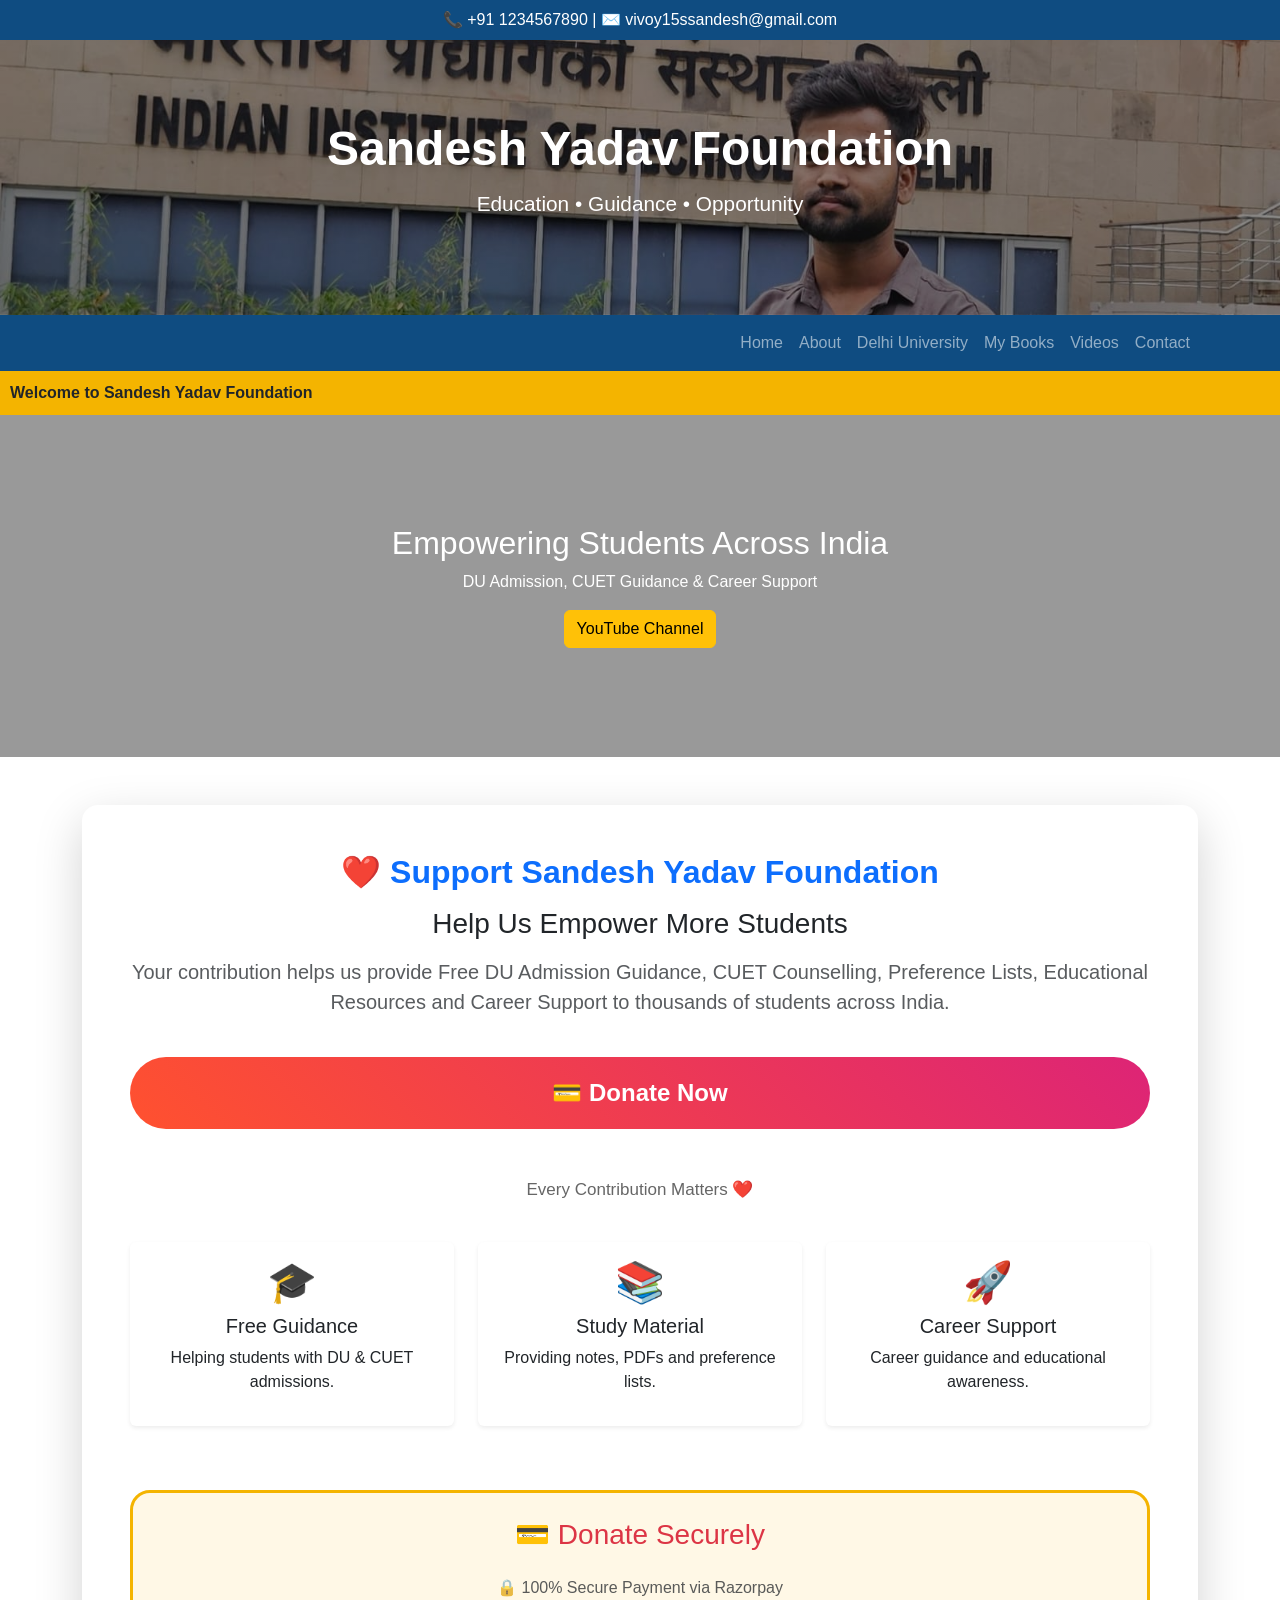
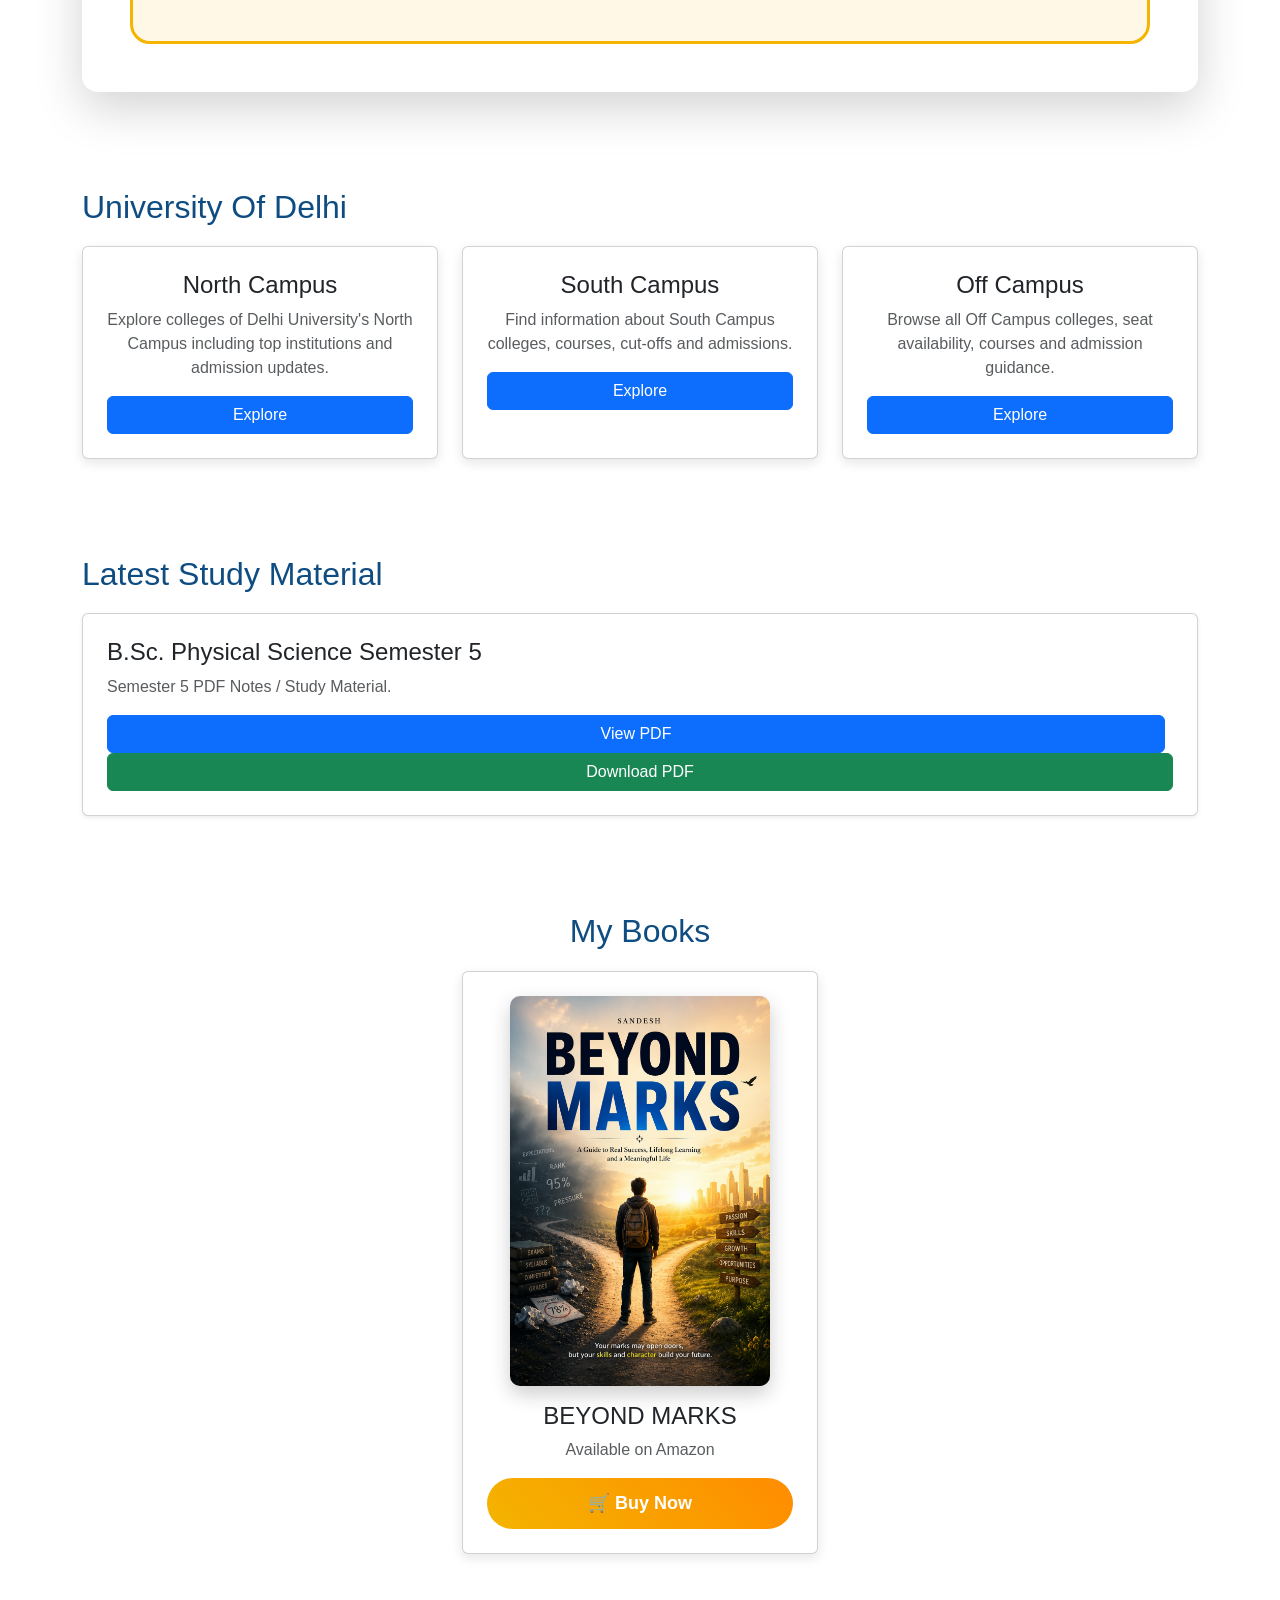
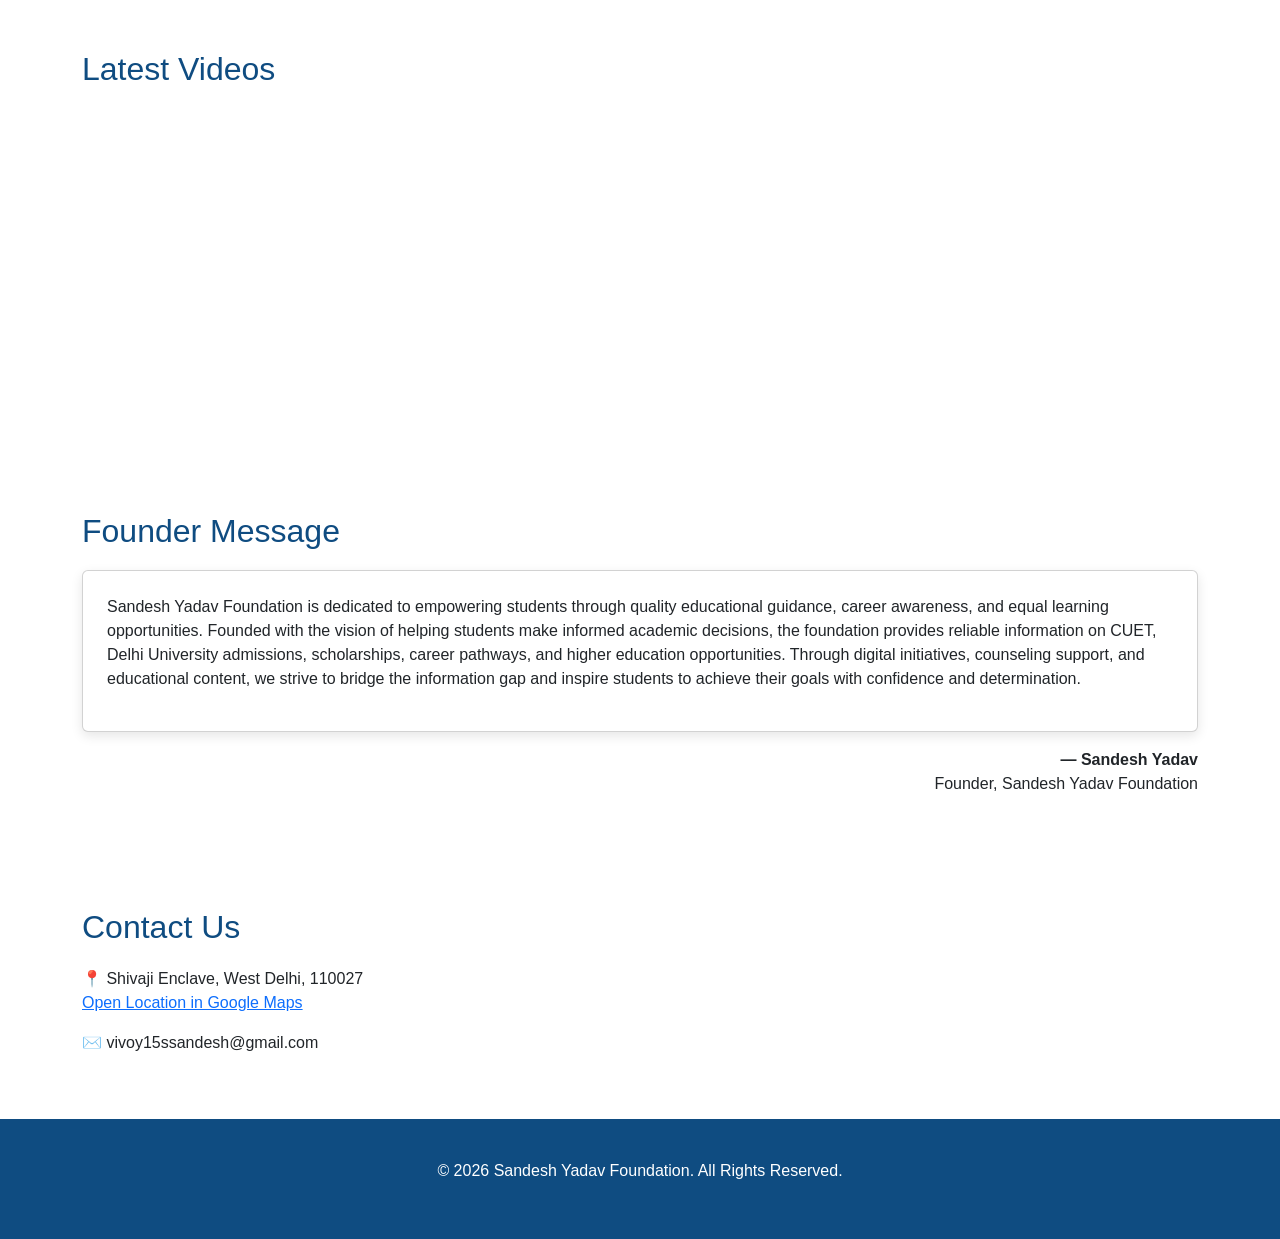
==== index.html @ 543dfad3 "Add initial HTML structure for foundation website" ====
<!DOCTYPE html>
<html lang="en">
<head>
<meta charset="UTF-8">
<meta name="viewport" content="width=device-width, initial-scale=1.0">
<title>Sandesh Yadav Foundation</title>
<link href="https://cdn.jsdelivr.net/npm/bootstrap@5.3.3/dist/css/bootstrap.min.css" rel="stylesheet">
<style>
:root{--primary:#0f4c81;--gold:#f4b400;}
body{font-family:Arial,sans-serif}
.topbar{background:var(--primary);color:#fff;padding:8px}
.header{
  background: linear-gradient(rgba(0,0,0,0.45), rgba(0,0,0,0.45)), url('IMG-20260623-WA0001.jpg');
  background-size: cover;
  background-position: center;
  background-repeat: no-repeat;
  padding: 80px 20px;
  text-align: center;
  color: white;
}
.header h1{ font-size: 3rem; font-weight: 700; margin-bottom: 10px; }
.header p{ font-size: 1.3rem; }
.navbar{background:var(--primary)!important}
.hero{
  height:38vh;
  background:linear-gradient(rgba(0,0,0,.4),rgba(0,0,0,.4)),url('https://images.unsplash.com/photo-1523050854058-8df90110c9f1?q=80&w=1600&auto=format&fit=crop') center/cover;
  display:flex;align-items:center;justify-content:center;color:#fff;text-align:center
}
.hero h1{ font-size: 2rem; margin-bottom: 8px; }
.hero p{ font-size: 1rem; }
.section-title{color:var(--primary);margin-bottom:20px}
.card{box-shadow:0 4px 12px rgba(0,0,0,.1)}
.footer{background:var(--primary);color:#fff;padding:40px 0}
.ticker{background:var(--gold);padding:10px;font-weight:bold}

.pay-btn{
  display:inline-block;
  padding:18px 45px;
  font-size:24px;
  font-weight:bold;
  color:white;
  text-decoration:none;
  border-radius:50px;
  background:linear-gradient(45deg,#ff512f,#dd2476);
  animation:blink 1s infinite, glow 1.5s infinite;
  transition:.3s;
}
.pay-btn:hover{
  transform:scale(1.08);
  color:white;
}

.payment-box{
  animation:glow 1.5s infinite;
  padding:25px;
  border-radius:20px;
  background:#fff8e6;
  border:3px solid #f4b400;
}

@keyframes blink{
  0%{opacity:1;}
  50%{opacity:.4;}
  100%{opacity:1;}
}

@keyframes glow{
  0%{box-shadow:0 0 10px rgba(244,180,0,.4);}
  50%{box-shadow:0 0 30px rgba(244,180,0,.9);}
  100%{box-shadow:0 0 10px rgba(244,180,0,.4);}
}

.book-cover{
  max-width:260px;
  width:100%;
  border-radius:10px;
  box-shadow:0 8px 20px rgba(0,0,0,.2);
}

.buy-now-btn{
  display:inline-block;
  padding:12px 35px;
  font-size:18px;
  font-weight:bold;
  color:white;
  text-decoration:none;
  border-radius:50px;
  background:linear-gradient(45deg,#f4b400,#ff8c00);
  transition:.3s;
}
.buy-now-btn:hover{
  transform:scale(1.06);
  color:white;
}
</style>
</head>
<body>

<div class="topbar text-center">
📞 +91 1234567890 | ✉️ vivoy15ssandesh@gmail.com
</div>

<div class="header">
  <h1>Sandesh Yadav Foundation</h1>
  <p>Education • Guidance • Opportunity</p>
</div>

<nav class="navbar navbar-expand-lg navbar-dark">
  <div class="container">
    <a class="navbar-brand" href="#"></a>
    <button class="navbar-toggler" data-bs-toggle="collapse" data-bs-target="#nav"><span class="navbar-toggler-icon"></span></button>
    <div class="collapse navbar-collapse" id="nav">
      <ul class="navbar-nav ms-auto">
        <li class="nav-item"><a class="nav-link" href="#">Home</a></li>
        <li class="nav-item"><a class="nav-link" href="#about">About</a></li>
        <li class="nav-item"><a class="nav-link" href="#du">Delhi University</a></li>
        <li class="nav-item"><a class="nav-link" href="#books">My Books</a></li>
        <li class="nav-item"><a class="nav-link" href="#videos">Videos</a></li>
        <li class="nav-item"><a class="nav-link" href="#contact">Contact</a></li>
      </ul>
    </div>
  </div>
</nav>

<div class="ticker"><span id="ticker">Welcome to Sandesh Yadav Foundation</span></div>

<section class="hero">
  <div>
    <h1>Empowering Students Across India</h1>
    <p>DU Admission, CUET Guidance & Career Support</p>
    <a class="btn btn-warning" href="https://www.youtube.com/@targetnirman">YouTube Channel</a>
  </div>
</section>

<!-- ================= SUPPORT US SECTION ================= -->
<section class="container py-5">
  <div class="card border-0 shadow-lg rounded-4 p-5 text-center">
    <h2 class="text-primary fw-bold mb-3">❤️ Support Sandesh Yadav Foundation</h2>
    <h3 class="mb-3">Help Us Empower More Students</h3>

    <p class="lead text-muted">
      Your contribution helps us provide <strong>Free DU Admission Guidance</strong>,
      <strong>CUET Counselling</strong>, <strong>Preference Lists</strong>,
      Educational Resources and Career Support to thousands of students across India.
    </p>

    <br>

    <a href="upi://pay?pa=YOUR_UPI_ID@upi&pn=Sandesh%20Yadav%20Foundation&cu=INR"
       target="_blank"
       class="pay-btn">
      💳 Donate Now
    </a>

    <br><br>
    <p style="font-size:17px;color:#666;">Every Contribution Matters ❤️</p>

    <div class="row mt-4">
      <div class="col-md-4 mb-3">
        <div class="card h-100 border-0 shadow-sm p-3">
          <h1>🎓</h1>
          <h5>Free Guidance</h5>
          <p>Helping students with DU & CUET admissions.</p>
        </div>
      </div>
      <div class="col-md-4 mb-3">
        <div class="card h-100 border-0 shadow-sm p-3">
          <h1>📚</h1>
          <h5>Study Material</h5>
          <p>Providing notes, PDFs and preference lists.</p>
        </div>
      </div>
      <div class="col-md-4 mb-3">
        <div class="card h-100 border-0 shadow-sm p-3">
          <h1>🚀</h1>
          <h5>Career Support</h5>
          <p>Career guidance and educational awareness.</p>
        </div>
      </div>
    </div>
 <div class="mt-5 payment-box">
      <h3 class="mb-3 text-danger">💳 Donate Securely</h3>
      <form>
        <script src="https://checkout.razorpay.com/v1/payment-button.js" data-payment_button_id="pl_T4ZGrgfBlR2j2I" async></script>
      </form>
      <p class="mt-4 text-muted">🔒 100% Secure Payment via Razorpay</p>
    </div>
  </div>
</section>
   <!-- ================= END SUPPORT US ================= -->

<section id="du" class="container py-5">
  <h2 class="section-title">University Of Delhi</h2>
  <div class="row g-4">
    <div class="col-md-4">
      <div class="card p-4 text-center h-100">
        <h4>North Campus</h4>
        <p class="text-muted">
          Explore colleges of Delhi University's North Campus including top institutions and admission updates.
        </p>
        <a href="north-campus.html" class="btn btn-primary">Explore</a>
      </div>
    </div>
    <div class="col-md-4">
      <div class="card p-4 text-center h-100">
        <h4>South Campus</h4>
        <p class="text-muted">
          Find information about South Campus colleges, courses, cut-offs and admissions.
        </p>
        <a href="south-campus.html" class="btn btn-primary">Explore</a>
      </div>
    </div>
    <div class="col-md-4">
      <div class="card p-4 text-center h-100">
        <h4>Off Campus</h4>
        <p class="text-muted">
          Browse all Off Campus colleges, seat availability, courses and admission guidance.
        </p>
        <a href="off-campus.html" class="btn btn-primary">Explore</a>
      </div>
    </div>
  </div>
</section>

<section id="pdfs" class="container py-5">
  <h2 class="section-title">Latest Study Material</h2>
  <div class="card p-4 shadow-sm">
    <h4>B.Sc. Physical Science Semester 5</h4>
    <p class="text-muted">Semester 5 PDF Notes / Study Material.</p>
    <a href="pdfs/bsc-phy-sci-sem-5.pdf" target="_blank" class="btn btn-primary me-2">View PDF</a>
    <a href="pdfs/bsc-phy-sci-sem-5.pdf" download class="btn btn-success">Download PDF</a>
  </div>
</section>

<!-- ================= MY BOOKS SECTION ================= -->
<section id="books" class="container py-5">
  <h2 class="section-title text-center">My Books</h2>
  <div class="row justify-content-center">
    <div class="col-md-5 col-lg-4">
      <div class="card p-4 text-center h-100">
        <img src="file_000000003164720b96b27987d39df60f.jpg" alt="Beyond Marks Book Cover" class="book-cover mx-auto mb-3">
        <h4>BEYOND MARKS</h4>
        <p class="text-muted">Available on Amazon</p>
        <a href="https://amzn.in/d/0aj6EcjP" target="_blank" rel="noopener" class="buy-now-btn">🛒 Buy Now</a>
      </div>
    </div>
  </div>
</section>
<!-- ================= END MY BOOKS ================= -->

<section id="videos" class="container py-5">
  <h2 class="section-title">Latest Videos</h2>
  <div class="row g-4">
    <div class="col-md-6">
      <div class="ratio ratio-16x9">
        <iframe src="https://www.youtube.com/embed/la1dAQe2AcU" title="Video 1" allowfullscreen></iframe>
      </div>
    </div>
    <div class="col-md-6">
      <div class="ratio ratio-16x9">
        <iframe src="https://www.youtube.com/embed/FeRjakjaMcg" title="Video 2" allowfullscreen></iframe>
      </div>
    </div>
  </div>
</section>

<section id="about" class="container py-5">
  <h2 class="section-title">Founder Message</h2>
  <div class="card p-4">
    <p>
      Sandesh Yadav Foundation is dedicated to empowering students through
      quality educational guidance, career awareness, and equal learning
      opportunities. Founded with the vision of helping students make informed
      academic decisions, the foundation provides reliable information on
      CUET, Delhi University admissions, scholarships, career pathways,
      and higher education opportunities. Through digital initiatives,
      counseling support, and educational content, we strive to bridge
      the information gap and inspire students to achieve their goals
      with confidence and determination.
    </p>
  </div>
  <p class="mt-3 text-end">
    <strong>— Sandesh Yadav</strong><br>
    Founder, Sandesh Yadav Foundation
  </p>
</section>

<section id="contact" class="container py-5">
  <h2 class="section-title">Contact Us</h2>
  <p>
    📍 Shivaji Enclave, West Delhi, 110027<br>
    <a href="https://maps.app.goo.gl/2b3TToGcM1FniBEG8" target="_blank">Open Location in Google Maps</a>
  </p>
  <p>✉️ vivoy15ssandesh@gmail.com</p>
</section>

<footer class="footer text-center">
  <p>© 2026 Sandesh Yadav Foundation. All Rights Reserved.</p>
</footer>

<script src="https://cdn.jsdelivr.net/npm/bootstrap@5.3.3/dist/js/bootstrap.bundle.min.js"></script>
<script>
const news=["DU Admission Updates","CUET Guidance","Welcome to Sandesh Yadav Foundation"];
let i=0;
setInterval(()=>{
  document.getElementById('ticker').innerText=news[i];
  i=(i+1)%news.length;
},3000);
</script>
</body>
</html>
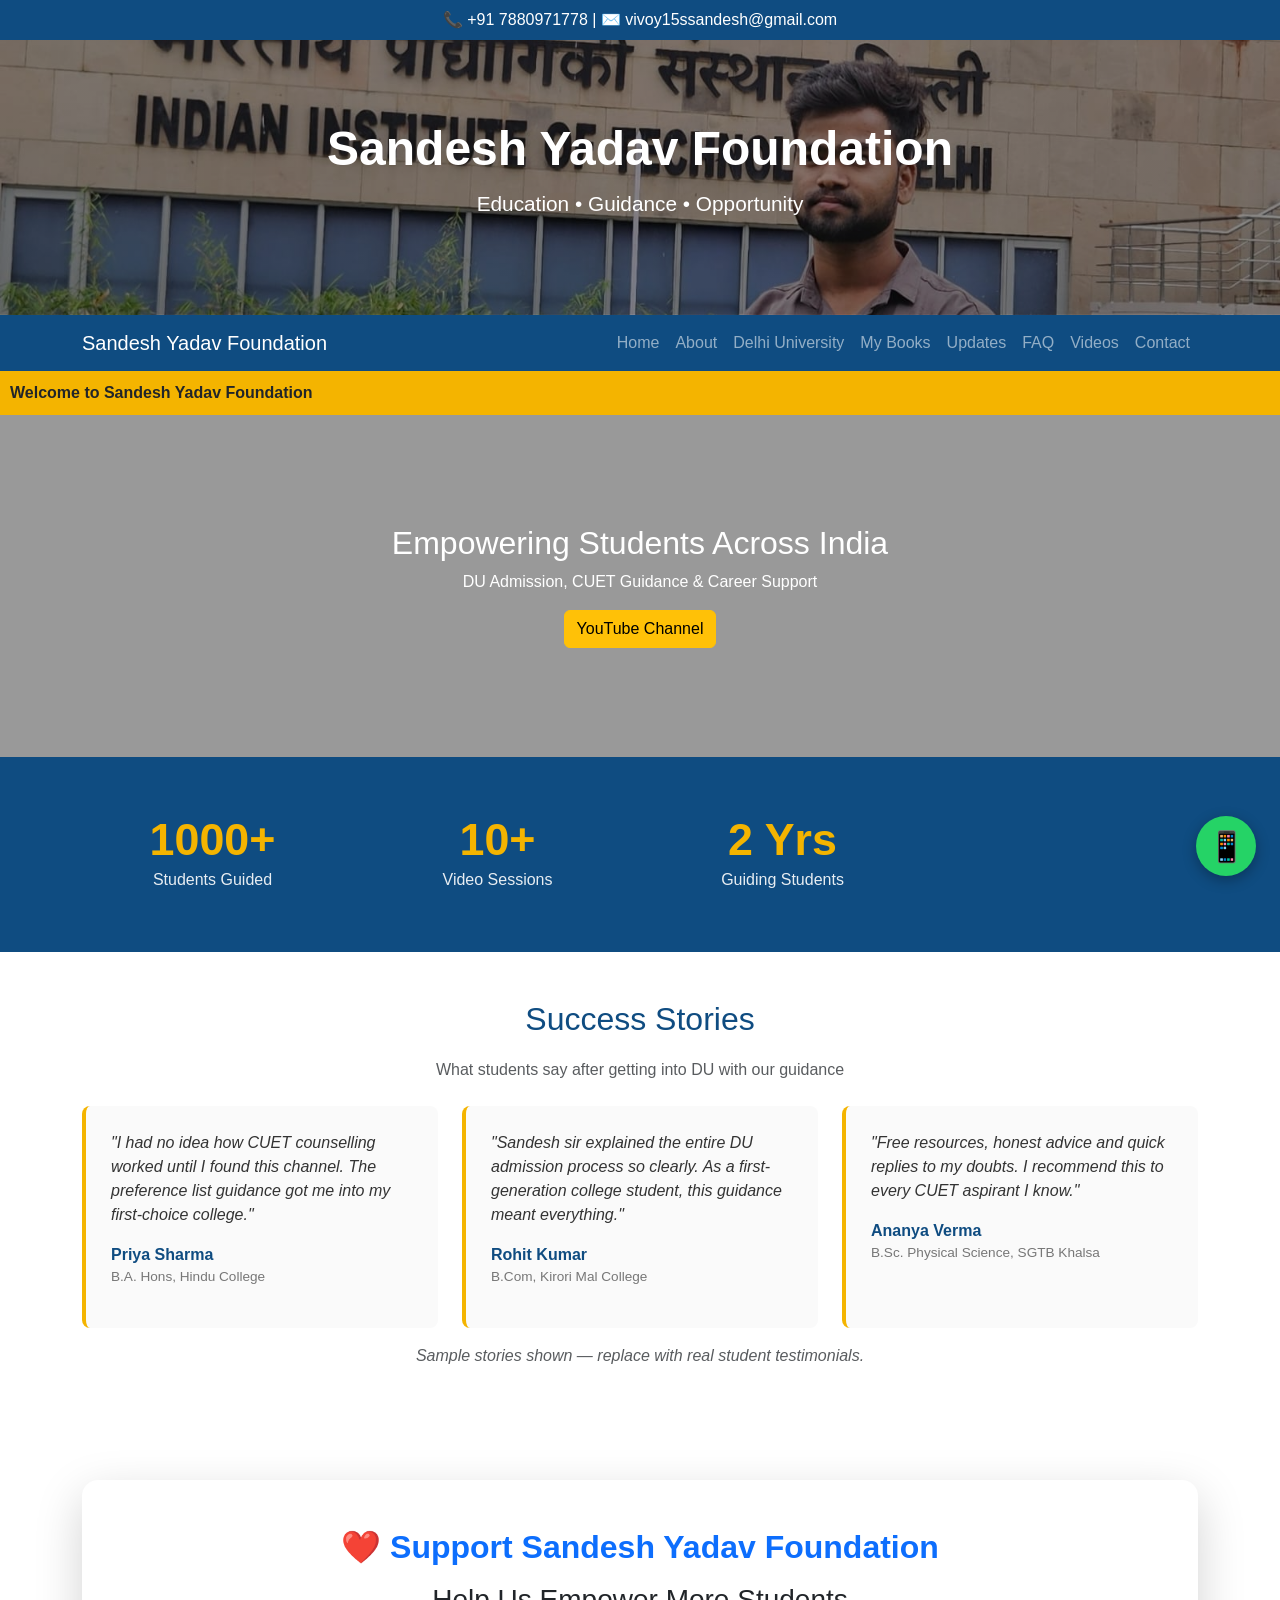
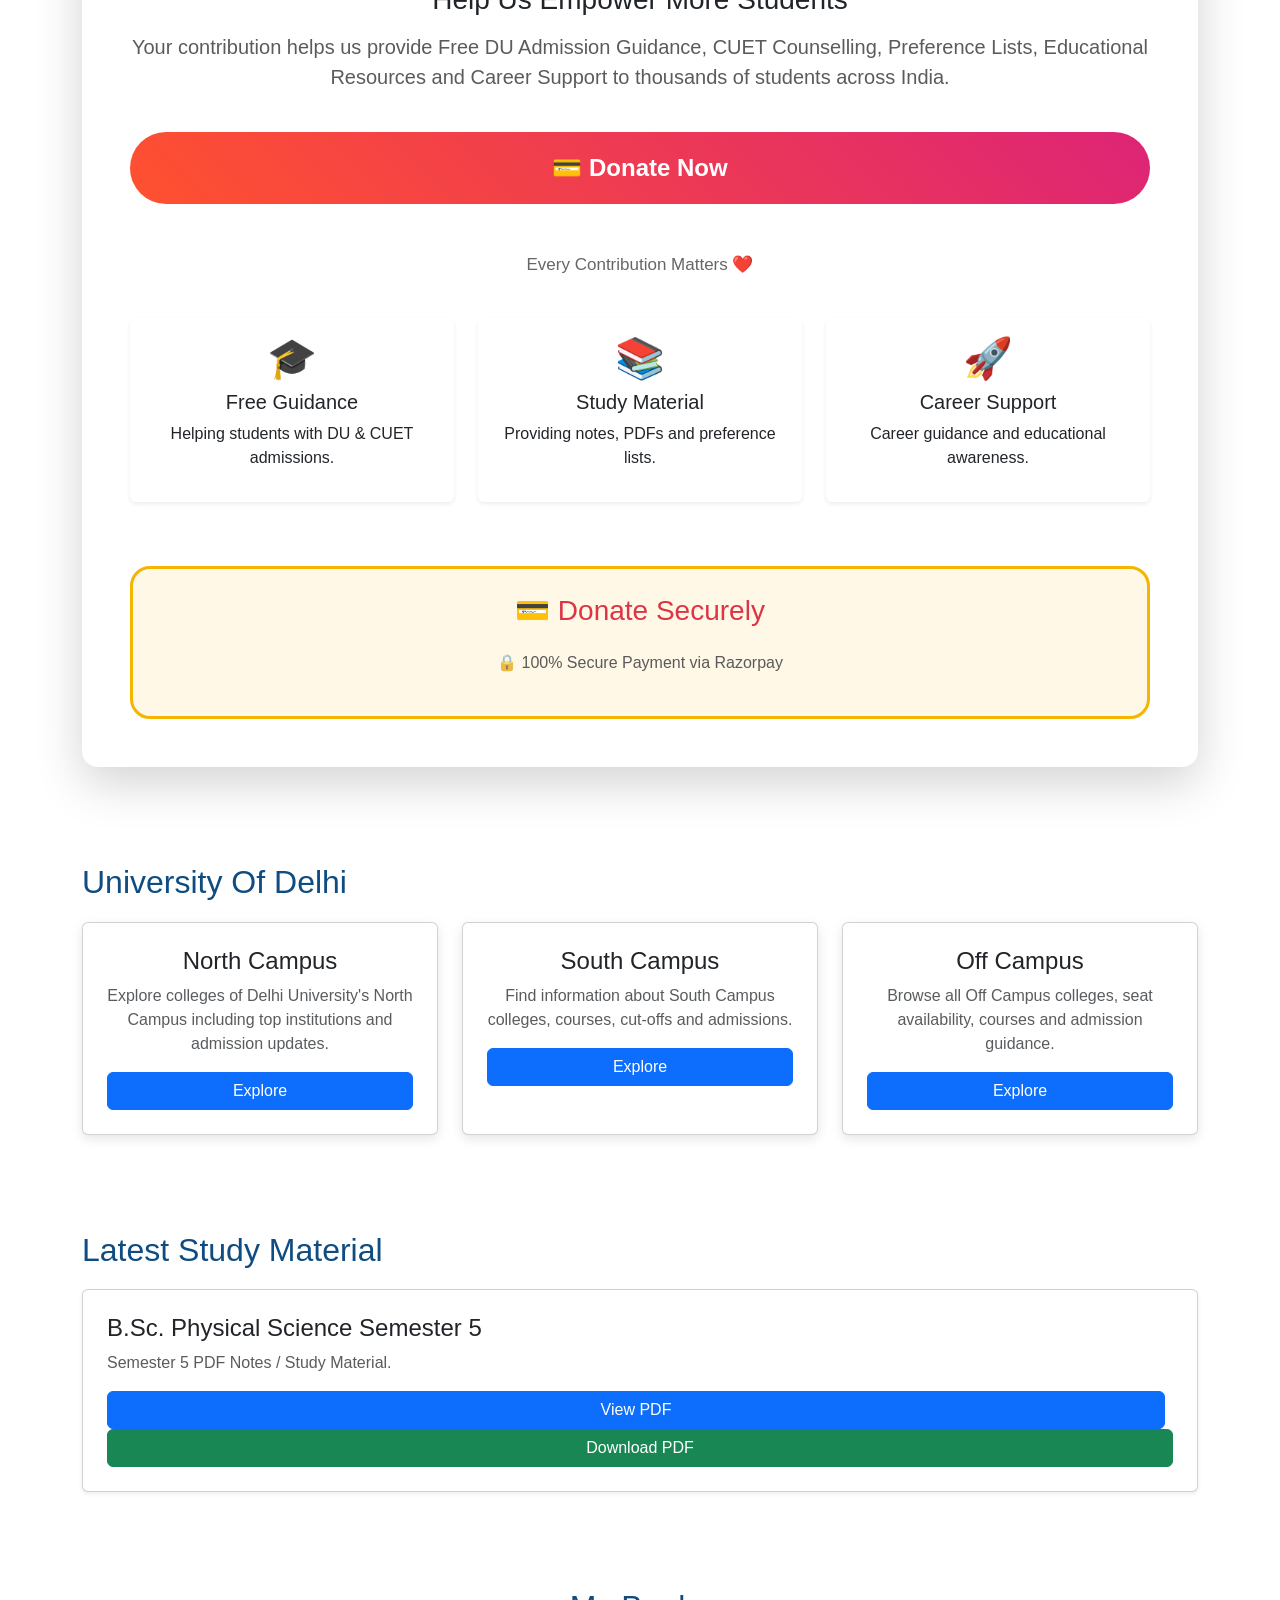
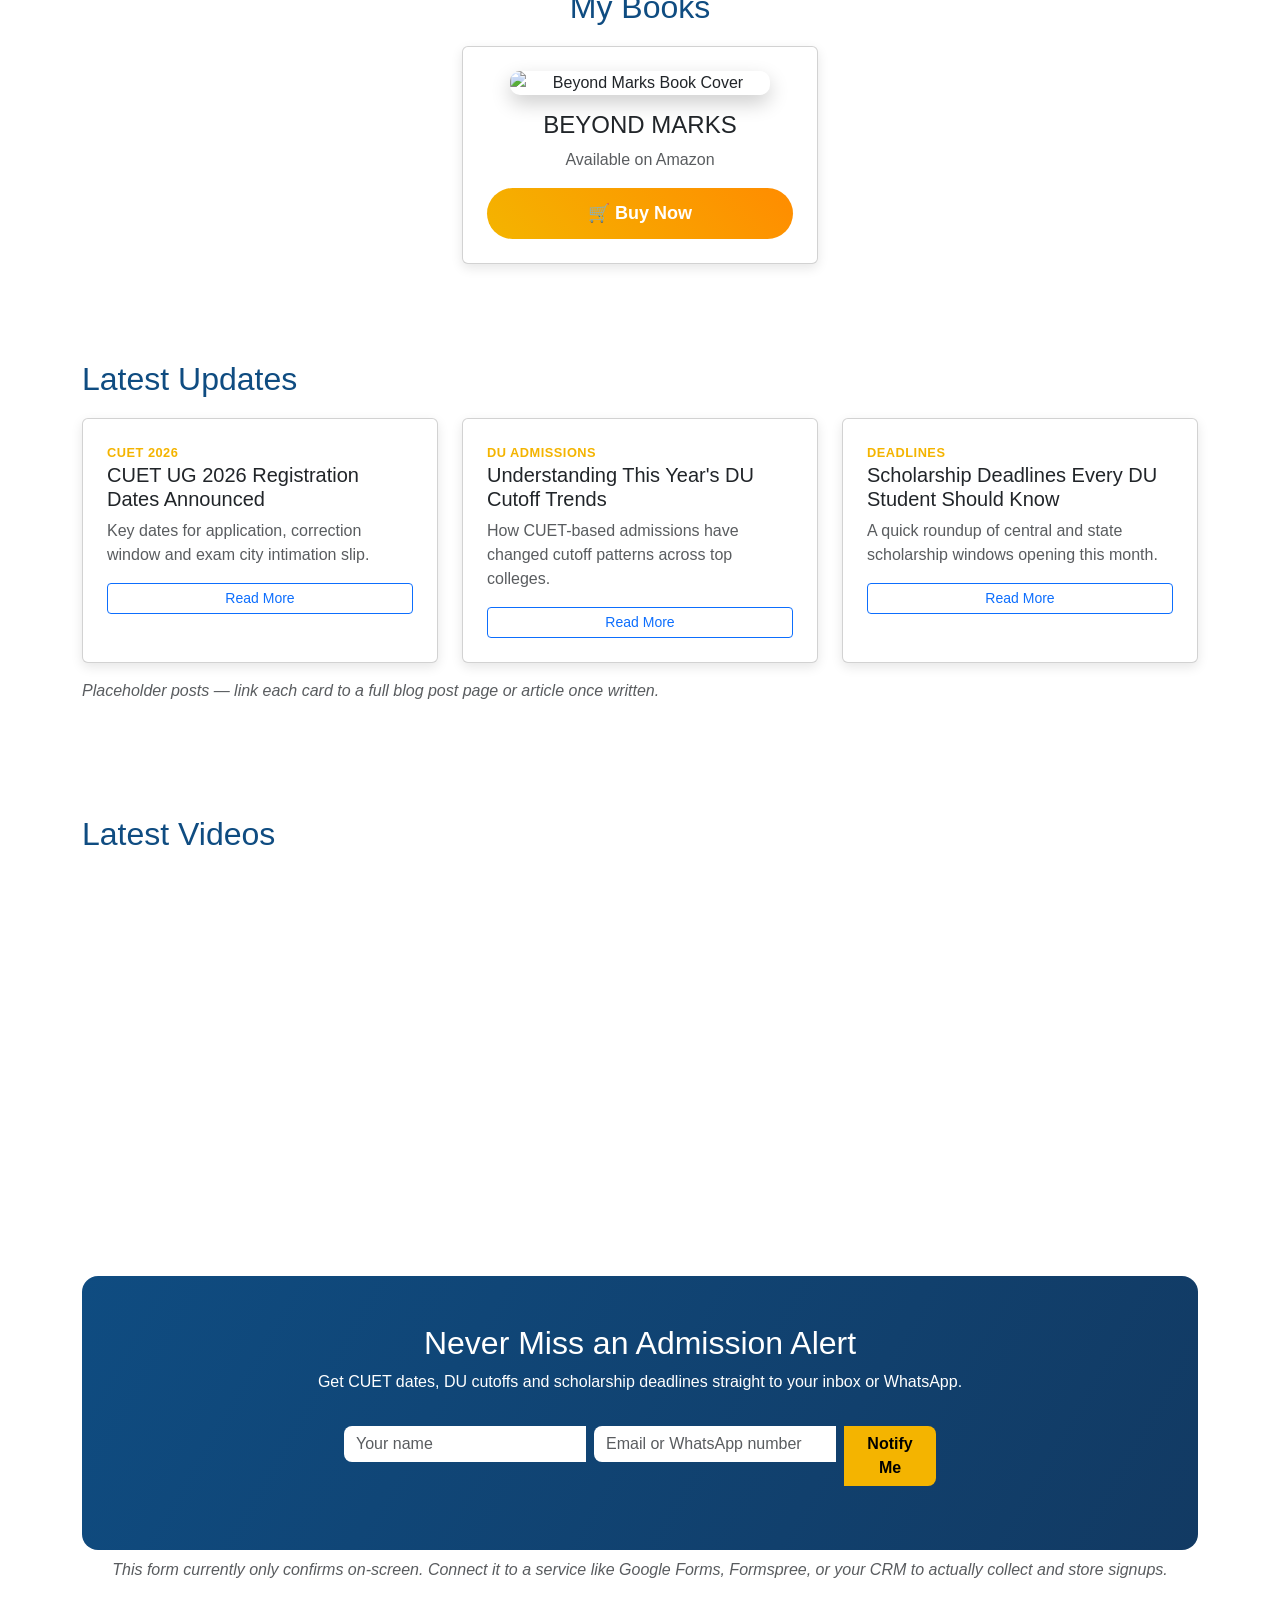
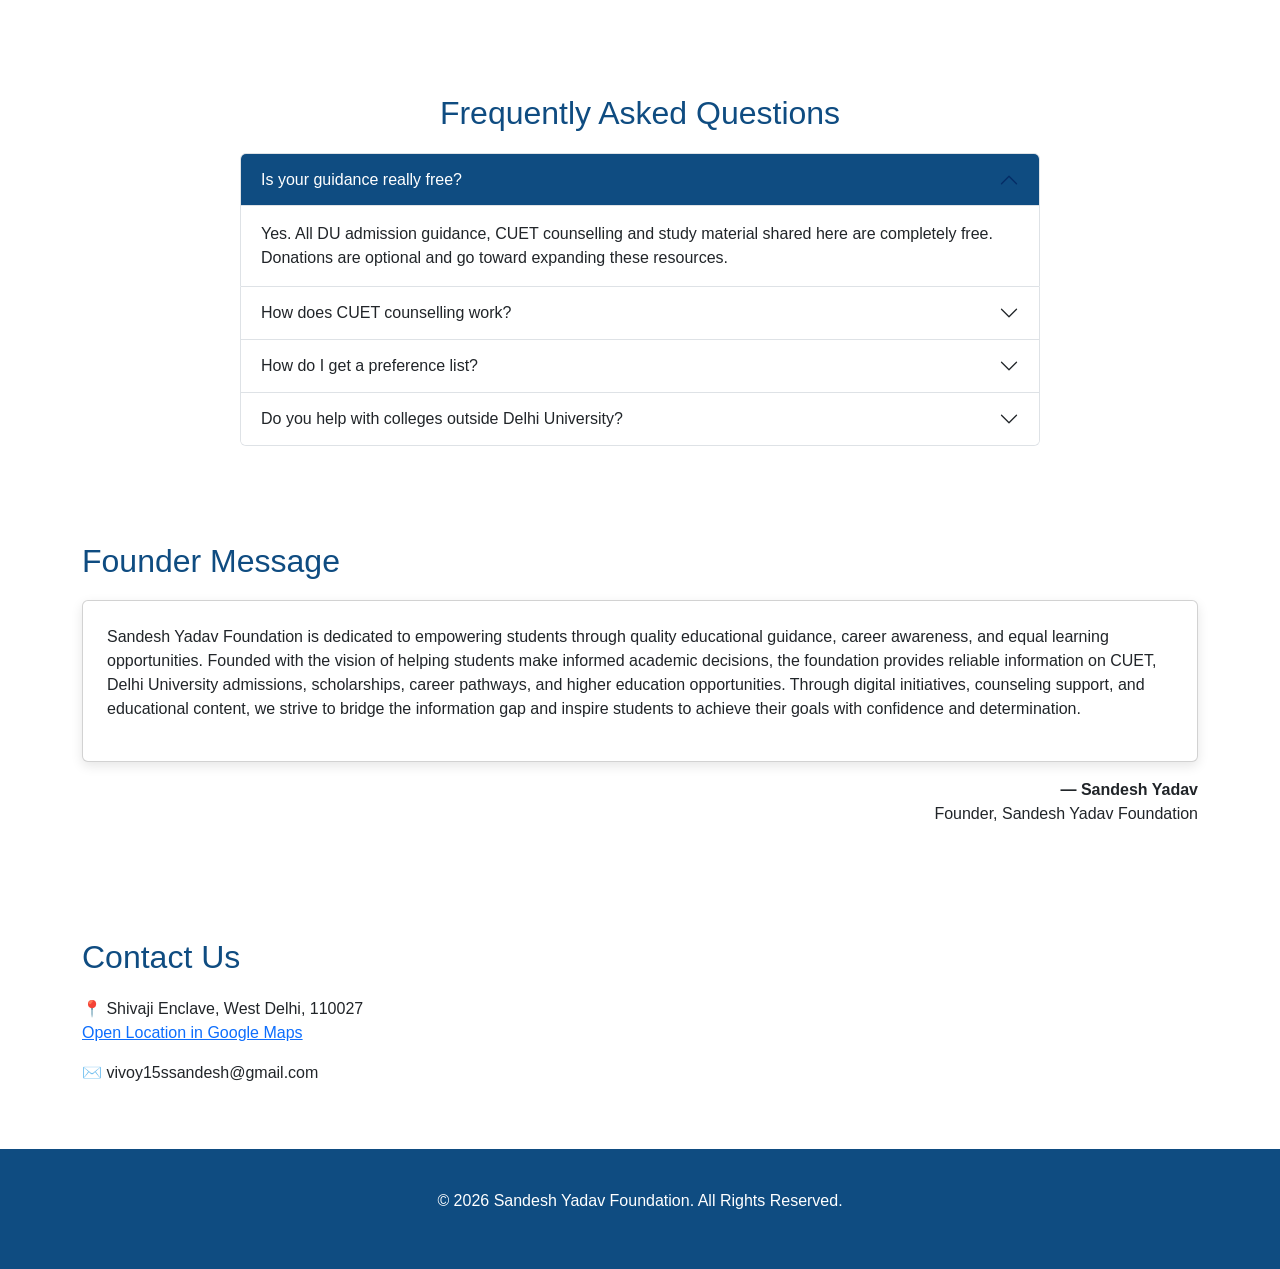
==== commit bd575467: "Enhance index.html with new sections and updates Added sections for stats counter, testimonials, and" ====
--- a/index.html
+++ b/index.html
@@ -92,12 +92,99 @@
   transform:scale(1.06);
   color:white;
 }
+
+/* ===== STATS COUNTER ===== */
+.stats-section{
+  background:var(--primary);
+  color:#fff;
+  padding:50px 0;
+}
+.stat-item{text-align:center;padding:10px}
+.stat-number{
+  font-size:2.8rem;
+  font-weight:800;
+  color:var(--gold);
+  line-height:1;
+}
+.stat-label{font-size:1rem;margin-top:6px;opacity:.9}
+
+/* ===== TESTIMONIALS ===== */
+.testimonial-card{
+  border-left:4px solid var(--gold);
+  background:#fafafa;
+  padding:25px;
+  height:100%;
+}
+.testimonial-quote{font-style:italic;color:#333}
+.testimonial-name{font-weight:700;color:var(--primary);margin-top:12px;margin-bottom:0}
+.testimonial-meta{font-size:.85rem;color:#777}
+
+/* ===== WHATSAPP FLOATING BUTTON ===== */
+.whatsapp-float{
+  position:fixed;
+  bottom:24px;
+  right:24px;
+  background:#25D366;
+  color:#fff;
+  width:60px;
+  height:60px;
+  border-radius:50%;
+  display:flex;
+  align-items:center;
+  justify-content:center;
+  font-size:30px;
+  box-shadow:0 4px 14px rgba(0,0,0,.3);
+  z-index:1000;
+  text-decoration:none;
+  animation:wa-pulse 2s infinite;
+}
+.whatsapp-float:hover{color:#fff;transform:scale(1.05)}
+@keyframes wa-pulse{
+  0%{box-shadow:0 0 0 0 rgba(37,211,102,.5)}
+  70%{box-shadow:0 0 0 14px rgba(37,211,102,0)}
+  100%{box-shadow:0 0 0 0 rgba(37,211,102,0)}
+}
+
+/* ===== COLLEGE COMPARISON TOOL ===== */
+/* ===== NEWSLETTER SIGNUP ===== */
+.newsletter-section{
+  background:linear-gradient(120deg,#0f4c81,#123a63);
+  color:#fff;
+  padding:50px 0;
+  border-radius:16px;
+}
+.newsletter-section .form-control{border-radius:8px 0 0 8px;border:none}
+.newsletter-section .btn-gold{
+  background:var(--gold);
+  color:#000;
+  font-weight:700;
+  border-radius:0 8px 8px 0;
+  border:none;
+}
+
+/* ===== FAQ ===== */
+.accordion-button:not(.collapsed){
+  background:var(--primary);
+  color:#fff;
+}
+.accordion-button:focus{box-shadow:none}
+
+/* ===== BLOG / UPDATES ===== */
+.blog-card{height:100%}
+.blog-date{
+  font-size:.8rem;
+  color:var(--gold);
+  font-weight:700;
+  text-transform:uppercase;
+  letter-spacing:.5px;
+}
+
 </style>
 </head>
 <body>
 
 <div class="topbar text-center">
-📞 +91 1234567890 | ✉️ vivoy15ssandesh@gmail.com
+📞 +91 7880971778 | ✉️ vivoy15ssandesh@gmail.com
 </div>
 
 <div class="header">
@@ -107,7 +194,7 @@
 
 <nav class="navbar navbar-expand-lg navbar-dark">
   <div class="container">
-    <a class="navbar-brand" href="#"></a>
+    <a class="navbar-brand" href="#">Sandesh Yadav Foundation</a>
     <button class="navbar-toggler" data-bs-toggle="collapse" data-bs-target="#nav"><span class="navbar-toggler-icon"></span></button>
     <div class="collapse navbar-collapse" id="nav">
       <ul class="navbar-nav ms-auto">
@@ -115,6 +202,8 @@
         <li class="nav-item"><a class="nav-link" href="#about">About</a></li>
         <li class="nav-item"><a class="nav-link" href="#du">Delhi University</a></li>
         <li class="nav-item"><a class="nav-link" href="#books">My Books</a></li>
+        <li class="nav-item"><a class="nav-link" href="#blog">Updates</a></li>
+        <li class="nav-item"><a class="nav-link" href="#faq">FAQ</a></li>
         <li class="nav-item"><a class="nav-link" href="#videos">Videos</a></li>
         <li class="nav-item"><a class="nav-link" href="#contact">Contact</a></li>
       </ul>
@@ -130,6 +219,56 @@
     <p>DU Admission, CUET Guidance & Career Support</p>
     <a class="btn btn-warning" href="https://www.youtube.com/@targetnirman">YouTube Channel</a>
   </div>
+</section>
+
+<!-- ================= STATS COUNTER ================= -->
+<section class="stats-section">
+  <div class="container">
+    <div class="row">
+      <div class="col-6 col-md-3 stat-item">
+        <div class="stat-number" data-target="1000" data-suffix="+">0</div>
+        <div class="stat-label">Students Guided</div>
+      </div>
+      <div class="col-6 col-md-3 stat-item">
+        <div class="stat-number" data-target="10" data-suffix="+">0</div>
+        <div class="stat-label">Video Sessions</div>
+      </div>
+      <div class="col-6 col-md-3 stat-item">
+        <div class="stat-number" data-target="2" data-suffix=" Yrs">0</div>
+        <div class="stat-label">Guiding Students</div>
+      </div>
+    </div>
+  </div>
+</section>
+
+<!-- ================= TESTIMONIALS ================= -->
+<section id="testimonials" class="container py-5">
+  <h2 class="section-title text-center">Success Stories</h2>
+  <p class="text-center text-muted mb-4">What students say after getting into DU with our guidance</p>
+  <div class="row g-4">
+    <div class="col-md-4">
+      <div class="testimonial-card rounded-3">
+        <p class="testimonial-quote">"I had no idea how CUET counselling worked until I found this channel. The preference list guidance got me into my first-choice college."</p>
+        <p class="testimonial-name">Priya Sharma</p>
+        <p class="testimonial-meta">B.A. Hons, Hindu College</p>
+      </div>
+    </div>
+    <div class="col-md-4">
+      <div class="testimonial-card rounded-3">
+        <p class="testimonial-quote">"Sandesh sir explained the entire DU admission process so clearly. As a first-generation college student, this guidance meant everything."</p>
+        <p class="testimonial-name">Rohit Kumar</p>
+        <p class="testimonial-meta">B.Com, Kirori Mal College</p>
+      </div>
+    </div>
+    <div class="col-md-4">
+      <div class="testimonial-card rounded-3">
+        <p class="testimonial-quote">"Free resources, honest advice and quick replies to my doubts. I recommend this to every CUET aspirant I know."</p>
+        <p class="testimonial-name">Ananya Verma</p>
+        <p class="testimonial-meta">B.Sc. Physical Science, SGTB Khalsa</p>
+      </div>
+    </div>
+  </div>
+  <p class="text-center text-muted mt-3"><em>Sample stories shown — replace with real student testimonials.</em></p>
 </section>
 
 <!-- ================= SUPPORT US SECTION ================= -->
@@ -238,15 +377,47 @@
   <div class="row justify-content-center">
     <div class="col-md-5 col-lg-4">
       <div class="card p-4 text-center h-100">
-        <img src="file_000000003164720b96b27987d39df60f.jpg" alt="Beyond Marks Book Cover" class="book-cover mx-auto mb-3">
+        <img src="beyond-marks-cover.jpg" alt="Beyond Marks Book Cover" class="book-cover mx-auto mb-3">
         <h4>BEYOND MARKS</h4>
         <p class="text-muted">Available on Amazon</p>
-        <a href="https://amzn.in/d/0aj6EcjP" target="_blank" rel="noopener" class="buy-now-btn">🛒 Buy Now</a>
+        <a href="AMAZON_LINK_HERE" target="_blank" rel="noopener" class="buy-now-btn">🛒 Buy Now</a>
       </div>
     </div>
   </div>
 </section>
 <!-- ================= END MY BOOKS ================= -->
+
+<!-- ================= BLOG / UPDATES ================= -->
+<section id="blog" class="container py-5">
+  <h2 class="section-title">Latest Updates</h2>
+  <div class="row g-4">
+    <div class="col-md-4">
+      <div class="card p-4 blog-card">
+        <div class="blog-date">CUET 2026</div>
+        <h5>CUET UG 2026 Registration Dates Announced</h5>
+        <p class="text-muted">Key dates for application, correction window and exam city intimation slip.</p>
+        <a href="#" class="btn btn-outline-primary btn-sm">Read More</a>
+      </div>
+    </div>
+    <div class="col-md-4">
+      <div class="card p-4 blog-card">
+        <div class="blog-date">DU Admissions</div>
+        <h5>Understanding This Year's DU Cutoff Trends</h5>
+        <p class="text-muted">How CUET-based admissions have changed cutoff patterns across top colleges.</p>
+        <a href="#" class="btn btn-outline-primary btn-sm">Read More</a>
+      </div>
+    </div>
+    <div class="col-md-4">
+      <div class="card p-4 blog-card">
+        <div class="blog-date">Deadlines</div>
+        <h5>Scholarship Deadlines Every DU Student Should Know</h5>
+        <p class="text-muted">A quick roundup of central and state scholarship windows opening this month.</p>
+        <a href="#" class="btn btn-outline-primary btn-sm">Read More</a>
+      </div>
+    </div>
+  </div>
+  <p class="text-muted mt-3"><em>Placeholder posts — link each card to a full blog post page or article once written.</em></p>
+</section>
 
 <section id="videos" class="container py-5">
   <h2 class="section-title">Latest Videos</h2>
@@ -259,6 +430,74 @@
     <div class="col-md-6">
       <div class="ratio ratio-16x9">
         <iframe src="https://www.youtube.com/embed/FeRjakjaMcg" title="Video 2" allowfullscreen></iframe>
+      </div>
+    </div>
+  </div>
+</section>
+
+<!-- ================= NEWSLETTER / WHATSAPP SIGNUP ================= -->
+<section class="container py-5">
+  <div class="newsletter-section text-center p-5">
+    <h2 class="mb-2">Never Miss an Admission Alert</h2>
+    <p class="mb-4">Get CUET dates, DU cutoffs and scholarship deadlines straight to your inbox or WhatsApp.</p>
+    <form id="signupForm" class="row justify-content-center g-2" style="max-width:600px;margin:0 auto;">
+      <div class="col-12 col-md-5">
+        <input type="text" id="signupName" class="form-control" placeholder="Your name" required>
+      </div>
+      <div class="col-12 col-md-5">
+        <input type="text" id="signupContact" class="form-control" placeholder="Email or WhatsApp number" required>
+      </div>
+      <div class="col-12 col-md-2 d-grid">
+        <button type="submit" class="btn btn-gold">Notify Me</button>
+      </div>
+    </form>
+    <p id="signupMsg" class="mt-3 mb-0"></p>
+  </div>
+  <p class="text-muted text-center mt-2"><em>This form currently only confirms on-screen. Connect it to a service like Google Forms, Formspree, or your CRM to actually collect and store signups.</em></p>
+</section>
+
+<!-- ================= FAQ ================= -->
+<section id="faq" class="container py-5">
+  <h2 class="section-title text-center">Frequently Asked Questions</h2>
+  <div class="accordion" id="faqAccordion" style="max-width:800px;margin:0 auto;">
+    <div class="accordion-item">
+      <h2 class="accordion-header">
+        <button class="accordion-button" type="button" data-bs-toggle="collapse" data-bs-target="#faq1">
+          Is your guidance really free?
+        </button>
+      </h2>
+      <div id="faq1" class="accordion-collapse collapse show" data-bs-parent="#faqAccordion">
+        <div class="accordion-body">Yes. All DU admission guidance, CUET counselling and study material shared here are completely free. Donations are optional and go toward expanding these resources.</div>
+      </div>
+    </div>
+    <div class="accordion-item">
+      <h2 class="accordion-header">
+        <button class="accordion-button collapsed" type="button" data-bs-toggle="collapse" data-bs-target="#faq2">
+          How does CUET counselling work?
+        </button>
+      </h2>
+      <div id="faq2" class="accordion-collapse collapse" data-bs-parent="#faqAccordion">
+        <div class="accordion-body">After your CUET scores are released, we help you understand seat allocation rounds, how to read cutoff trends, and how to build a preference list that maximizes your chances at your preferred colleges and courses.</div>
+      </div>
+    </div>
+    <div class="accordion-item">
+      <h2 class="accordion-header">
+        <button class="accordion-button collapsed" type="button" data-bs-toggle="collapse" data-bs-target="#faq3">
+          How do I get a preference list?
+        </button>
+      </h2>
+      <div id="faq3" class="accordion-collapse collapse" data-bs-parent="#faqAccordion">
+        <div class="accordion-body">Reach out via WhatsApp or email with your CUET scores and category, and we'll help you draft a ranked preference list based on your marks, past cutoff trends and course interest.</div>
+      </div>
+    </div>
+    <div class="accordion-item">
+      <h2 class="accordion-header">
+        <button class="accordion-button collapsed" type="button" data-bs-toggle="collapse" data-bs-target="#faq4">
+          Do you help with colleges outside Delhi University?
+        </button>
+      </h2>
+      <div id="faq4" class="accordion-collapse collapse" data-bs-parent="#faqAccordion">
+        <div class="accordion-body">Our primary focus is DU admissions, but we also share general CUET and career guidance relevant to other central universities.</div>
       </div>
     </div>
   </div>
@@ -298,6 +537,12 @@
   <p>© 2026 Sandesh Yadav Foundation. All Rights Reserved.</p>
 </footer>
 
+<!-- ================= WHATSAPP FLOATING BUTTON ================= -->
+<a href="https://wa.me/917880971778?text=Hi%2C%20I%20have%20a%20question%20about%20DU%2FCUET%20admissions"
+   class="whatsapp-float" target="_blank" aria-label="Chat on WhatsApp">
+  📱
+</a>
+
 <script src="https://cdn.jsdelivr.net/npm/bootstrap@5.3.3/dist/js/bootstrap.bundle.min.js"></script>
 <script>
 const news=["DU Admission Updates","CUET Guidance","Welcome to Sandesh Yadav Foundation"];
@@ -306,6 +551,49 @@
   document.getElementById('ticker').innerText=news[i];
   i=(i+1)%news.length;
 },3000);
+
+// ===== STATS COUNTER ANIMATION =====
+const statEls = document.querySelectorAll('.stat-number');
+let statsAnimated = false;
+function animateStats(){
+  if(statsAnimated) return;
+  statsAnimated = true;
+  statEls.forEach(el=>{
+    const target = parseInt(el.getAttribute('data-target'), 10);
+    const suffix = el.getAttribute('data-suffix') || '';
+    const duration = 1500;
+    const startTime = performance.now();
+    function tick(now){
+      const progress = Math.min((now - startTime) / duration, 1);
+      const value = Math.floor(progress * target);
+      el.textContent = value + suffix;
+      if(progress < 1){ requestAnimationFrame(tick); }
+      else { el.textContent = target + suffix; }
+    }
+    requestAnimationFrame(tick);
+  });
+}
+const statsSection = document.querySelector('.stats-section');
+if(statsSection){
+  const observer = new IntersectionObserver((entries)=>{
+    entries.forEach(entry=>{
+      if(entry.isIntersecting) animateStats();
+    });
+  }, {threshold:0.3});
+  observer.observe(statsSection);
+}
+
+// ===== NEWSLETTER SIGNUP (front-end only placeholder) =====
+const signupForm = document.getElementById('signupForm');
+if(signupForm){
+  signupForm.addEventListener('submit', function(e){
+    e.preventDefault();
+    const name = document.getElementById('signupName').value.trim();
+    document.getElementById('signupMsg').textContent =
+      "Thanks" + (name ? ", " + name : "") + "! Connect this form to a real backend (Google Forms, Formspree, etc.) to start collecting signups.";
+    signupForm.reset();
+  });
+}
 </script>
 </body>
 </html>
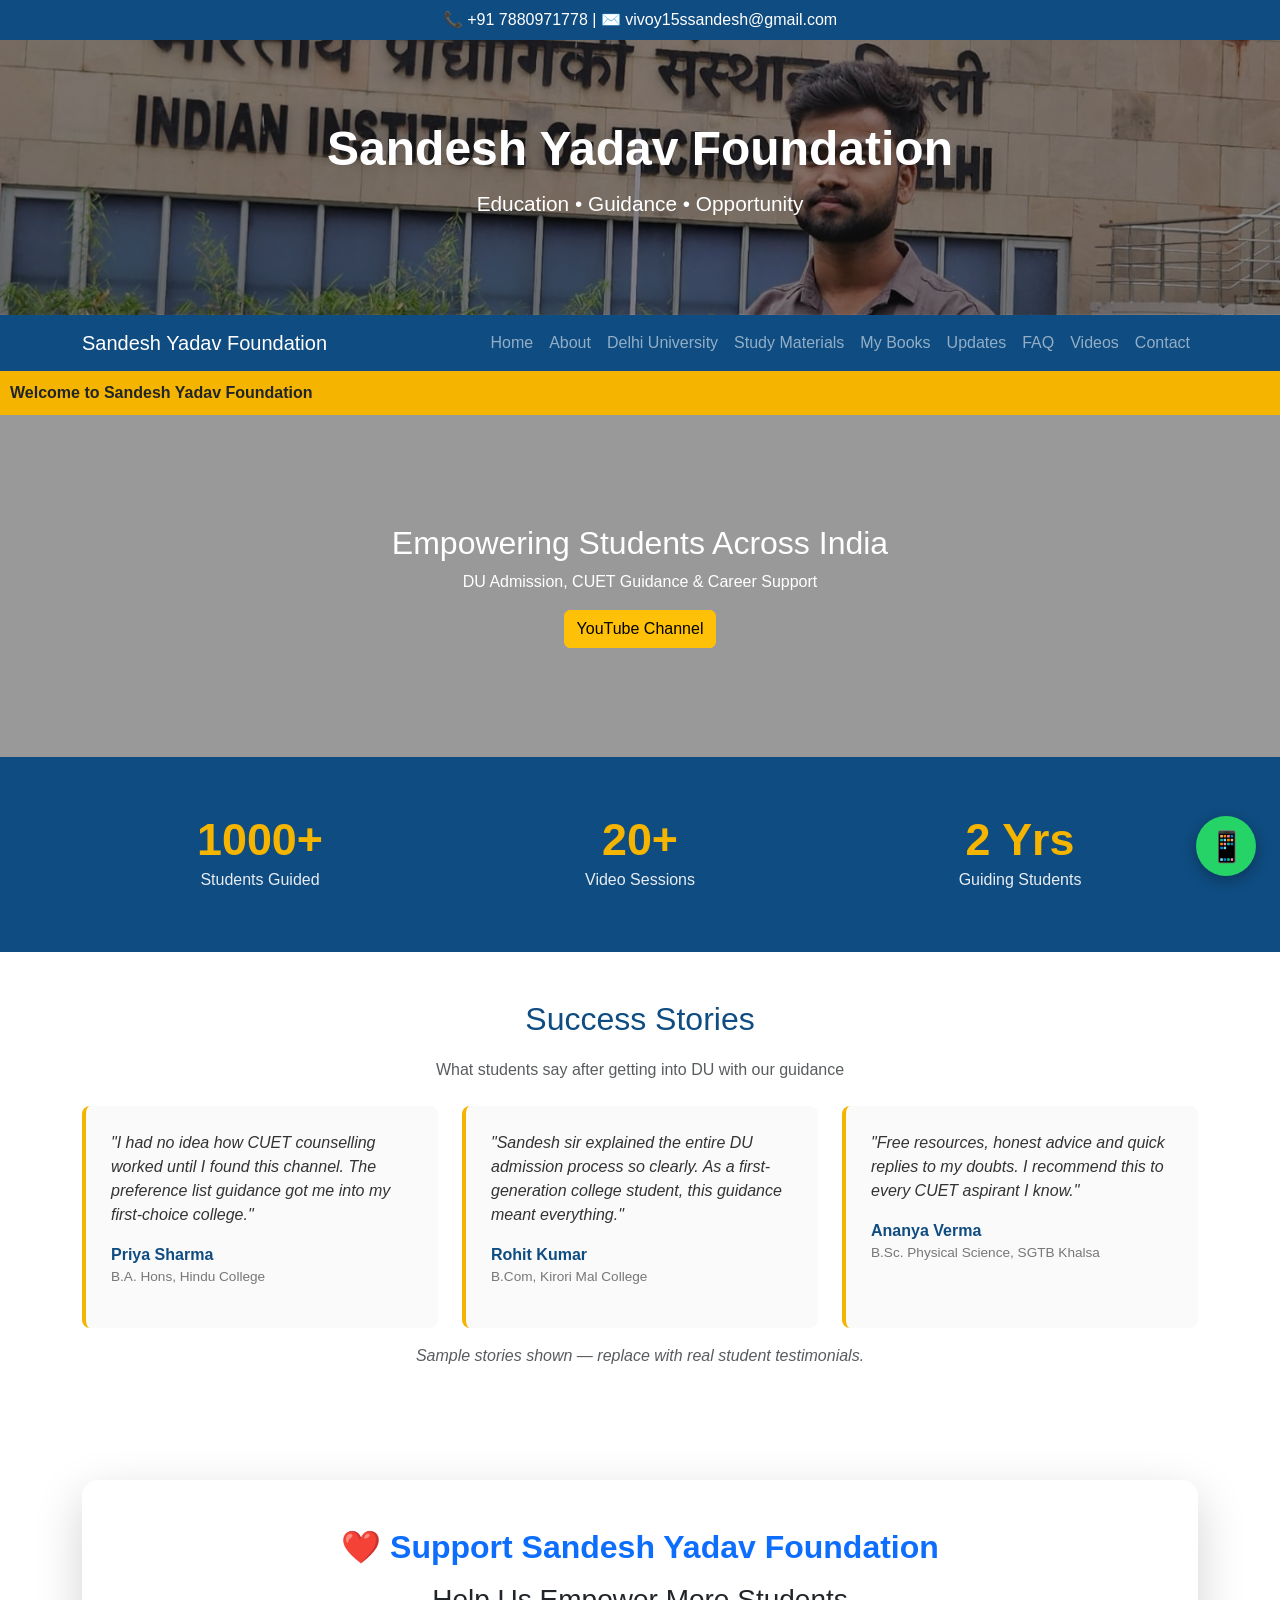
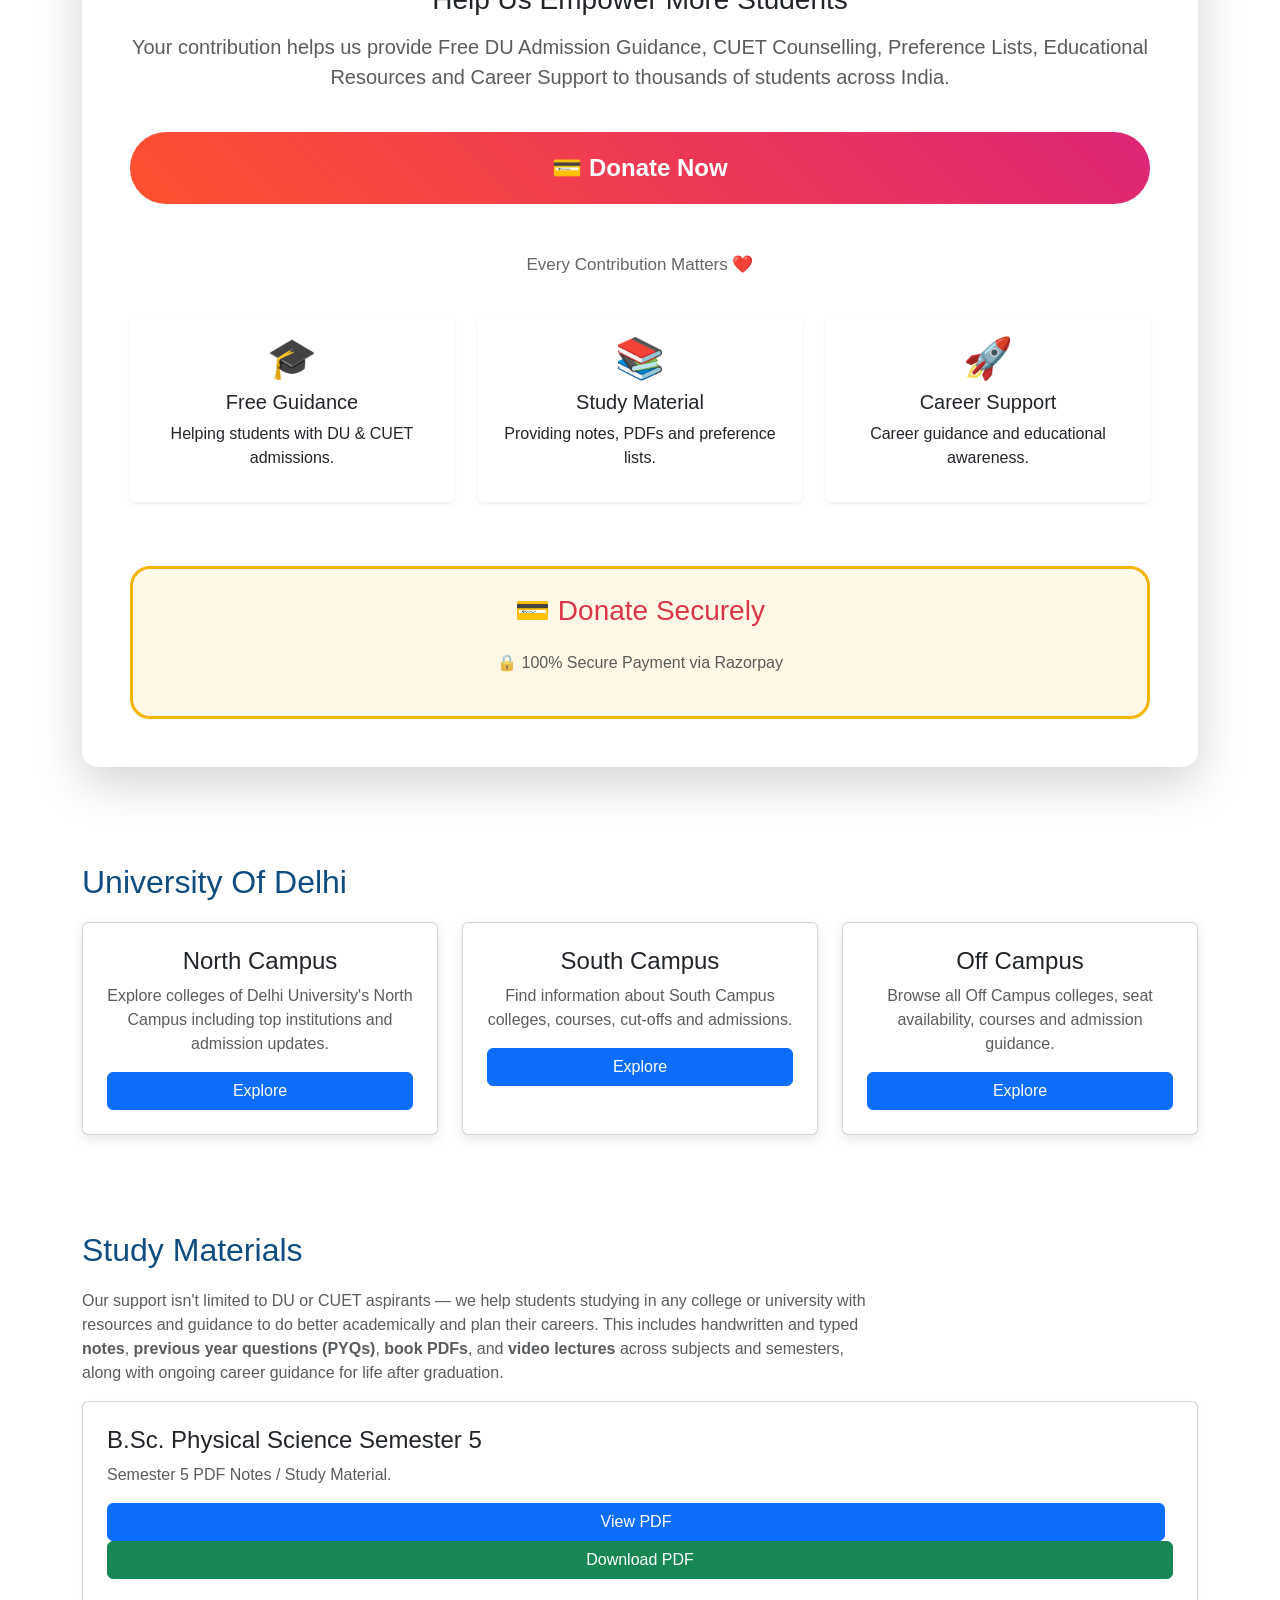
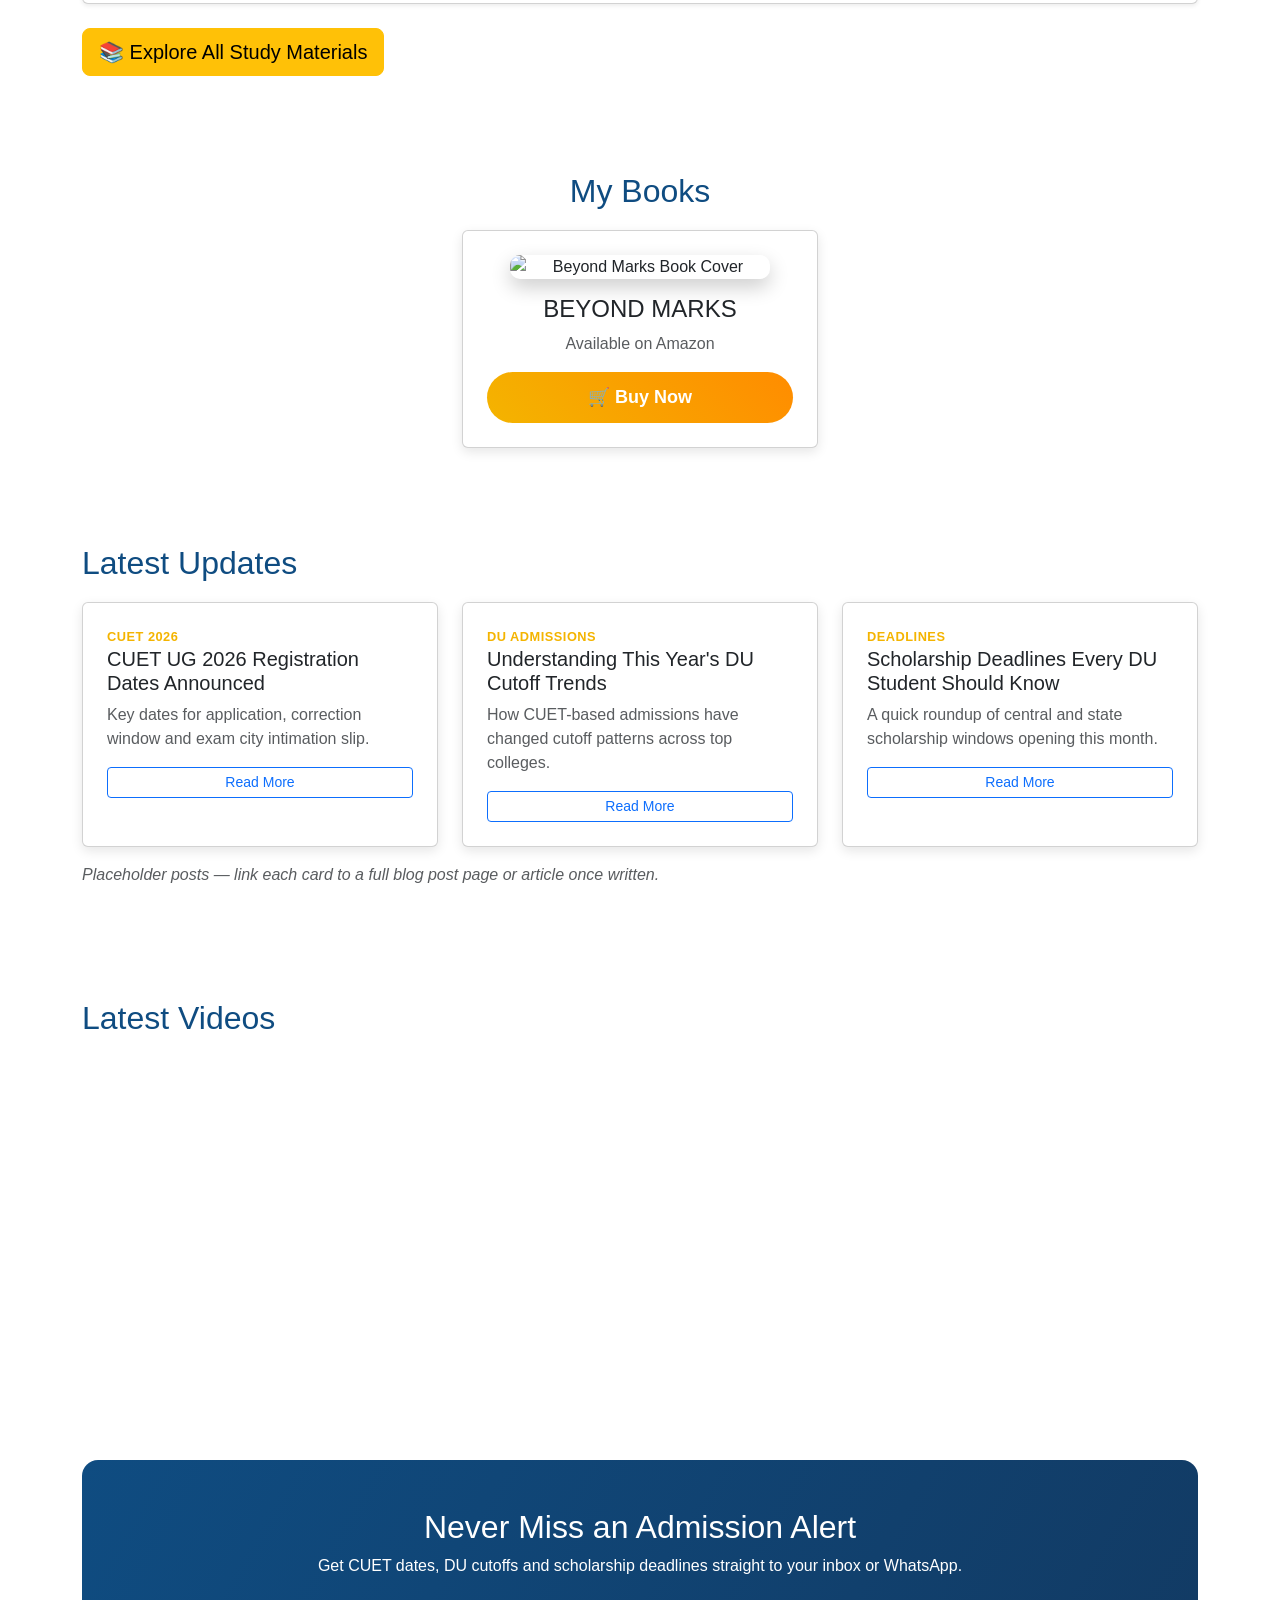
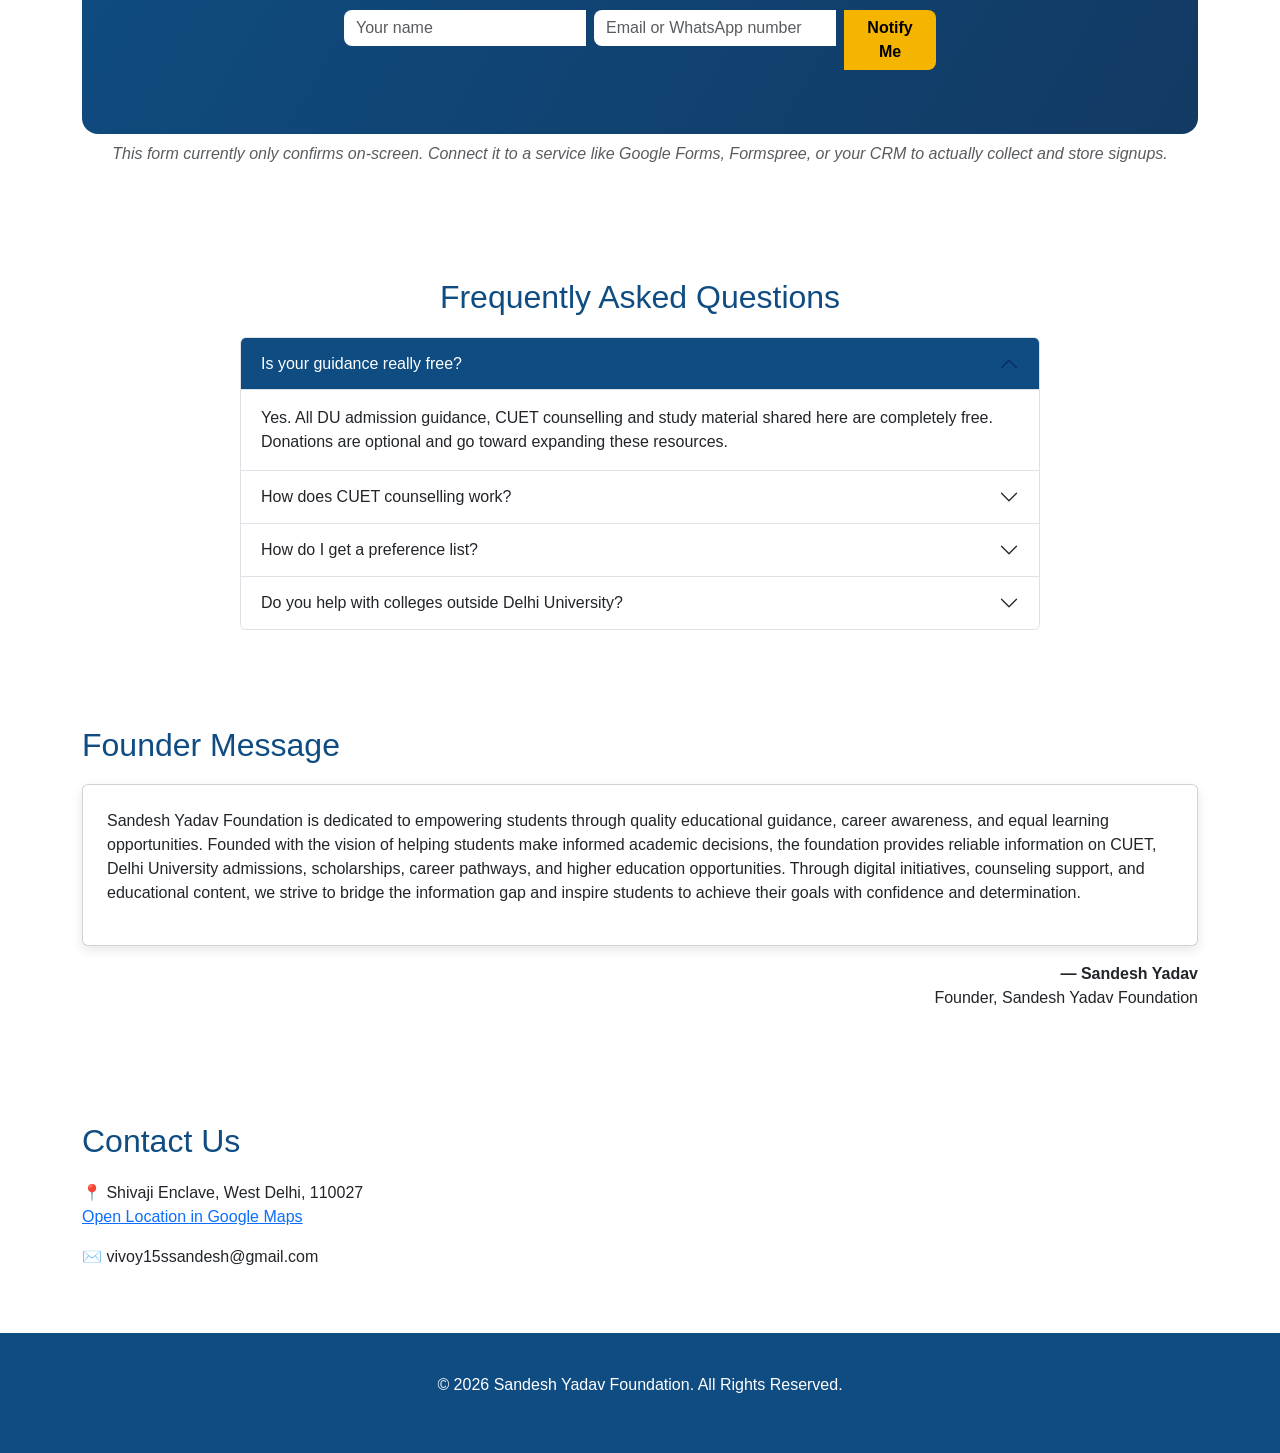
==== commit 3639b9a2: "Add study materials section and adjust stats layout Added a new section for study materials with a d" ====
--- a/index.html
+++ b/index.html
@@ -201,6 +201,7 @@
         <li class="nav-item"><a class="nav-link" href="#">Home</a></li>
         <li class="nav-item"><a class="nav-link" href="#about">About</a></li>
         <li class="nav-item"><a class="nav-link" href="#du">Delhi University</a></li>
+        <li class="nav-item"><a class="nav-link" href="#study-materials">Study Materials</a></li>
         <li class="nav-item"><a class="nav-link" href="#books">My Books</a></li>
         <li class="nav-item"><a class="nav-link" href="#blog">Updates</a></li>
         <li class="nav-item"><a class="nav-link" href="#faq">FAQ</a></li>
@@ -225,15 +226,15 @@
 <section class="stats-section">
   <div class="container">
     <div class="row">
-      <div class="col-6 col-md-3 stat-item">
+      <div class="col-4 stat-item">
         <div class="stat-number" data-target="1000" data-suffix="+">0</div>
         <div class="stat-label">Students Guided</div>
       </div>
-      <div class="col-6 col-md-3 stat-item">
-        <div class="stat-number" data-target="10" data-suffix="+">0</div>
+      <div class="col-4 stat-item">
+        <div class="stat-number" data-target="20" data-suffix="+">0</div>
         <div class="stat-label">Video Sessions</div>
       </div>
-      <div class="col-6 col-md-3 stat-item">
+      <div class="col-4 stat-item">
         <div class="stat-number" data-target="2" data-suffix=" Yrs">0</div>
         <div class="stat-label">Guiding Students</div>
       </div>
@@ -361,14 +362,25 @@
   </div>
 </section>
 
-<section id="pdfs" class="container py-5">
-  <h2 class="section-title">Latest Study Material</h2>
-  <div class="card p-4 shadow-sm">
+<section id="study-materials" class="container py-5">
+  <h2 class="section-title">Study Materials</h2>
+  <p class="text-muted" style="max-width:800px;">
+    Our support isn't limited to DU or CUET aspirants — we help students studying in
+    any college or university with resources and guidance to do better academically
+    and plan their careers. This includes handwritten and typed <strong>notes</strong>,
+    <strong>previous year questions (PYQs)</strong>, <strong>book PDFs</strong>,
+    and <strong>video lectures</strong> across subjects and semesters, along with
+    ongoing career guidance for life after graduation.
+  </p>
+
+  <div class="card p-4 shadow-sm mb-4">
     <h4>B.Sc. Physical Science Semester 5</h4>
     <p class="text-muted">Semester 5 PDF Notes / Study Material.</p>
     <a href="pdfs/bsc-phy-sci-sem-5.pdf" target="_blank" class="btn btn-primary me-2">View PDF</a>
     <a href="pdfs/bsc-phy-sci-sem-5.pdf" download class="btn btn-success">Download PDF</a>
   </div>
+
+  <a href="study-materials.html" class="btn btn-warning btn-lg">📚 Explore All Study Materials</a>
 </section>
 
 <!-- ================= MY BOOKS SECTION ================= -->
@@ -517,13 +529,13 @@
       the information gap and inspire students to achieve their goals
       with confidence and determination.
     </p>
-  </div>
+    </div>
   <p class="mt-3 text-end">
     <strong>— Sandesh Yadav</strong><br>
     Founder, Sandesh Yadav Foundation
   </p>
 </section>
-
+ 
 <section id="contact" class="container py-5">
   <h2 class="section-title">Contact Us</h2>
   <p>
@@ -532,17 +544,16 @@
   </p>
   <p>✉️ vivoy15ssandesh@gmail.com</p>
 </section>
-
+ 
 <footer class="footer text-center">
   <p>© 2026 Sandesh Yadav Foundation. All Rights Reserved.</p>
 </footer>
-
 <!-- ================= WHATSAPP FLOATING BUTTON ================= -->
 <a href="https://wa.me/917880971778?text=Hi%2C%20I%20have%20a%20question%20about%20DU%2FCUET%20admissions"
    class="whatsapp-float" target="_blank" aria-label="Chat on WhatsApp">
   📱
 </a>
-
+ 
 <script src="https://cdn.jsdelivr.net/npm/bootstrap@5.3.3/dist/js/bootstrap.bundle.min.js"></script>
 <script>
 const news=["DU Admission Updates","CUET Guidance","Welcome to Sandesh Yadav Foundation"];
@@ -551,7 +562,7 @@
   document.getElementById('ticker').innerText=news[i];
   i=(i+1)%news.length;
 },3000);
-
+ 
 // ===== STATS COUNTER ANIMATION =====
 const statEls = document.querySelectorAll('.stat-number');
 let statsAnimated = false;
@@ -582,10 +593,10 @@
   }, {threshold:0.3});
   observer.observe(statsSection);
 }
-
+ 
 // ===== NEWSLETTER SIGNUP (front-end only placeholder) =====
 const signupForm = document.getElementById('signupForm');
-if(signupForm){
+  if(signupForm){
   signupForm.addEventListener('submit', function(e){
     e.preventDefault();
     const name = document.getElementById('signupName').value.trim();
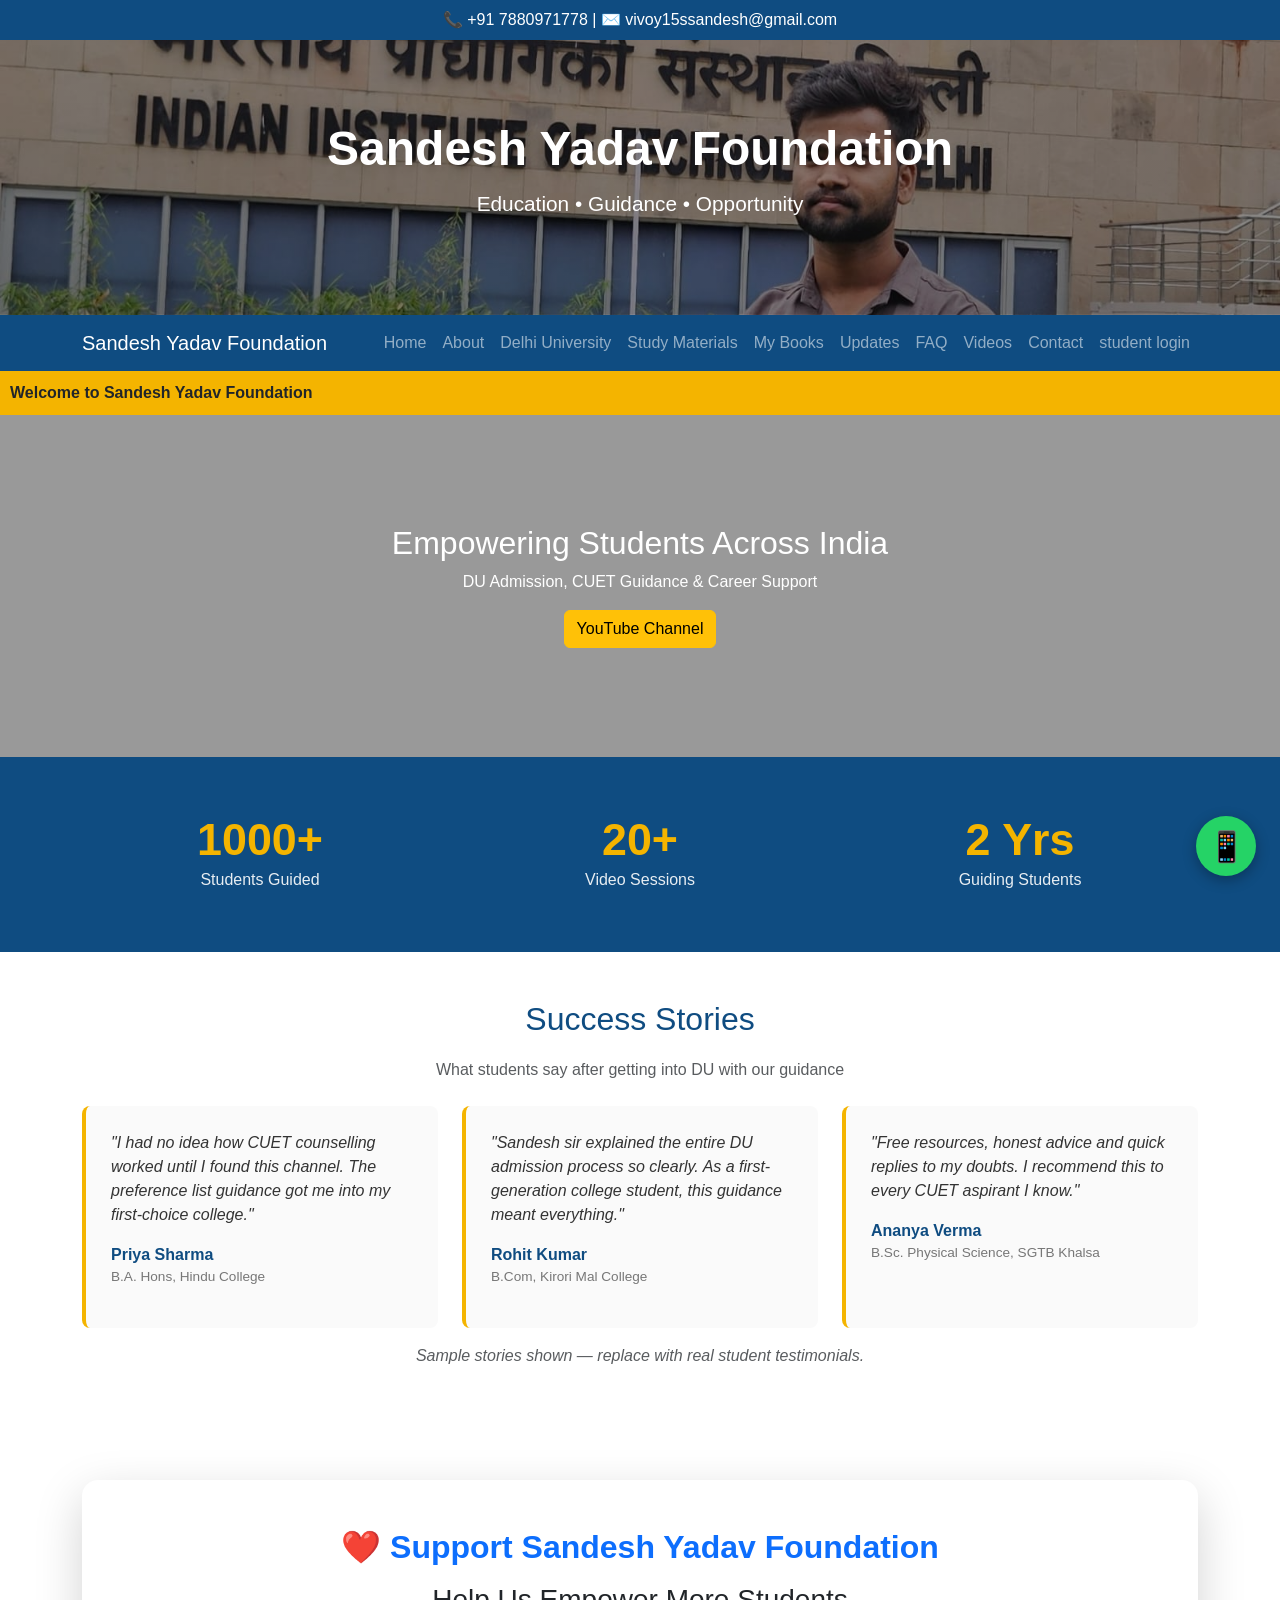
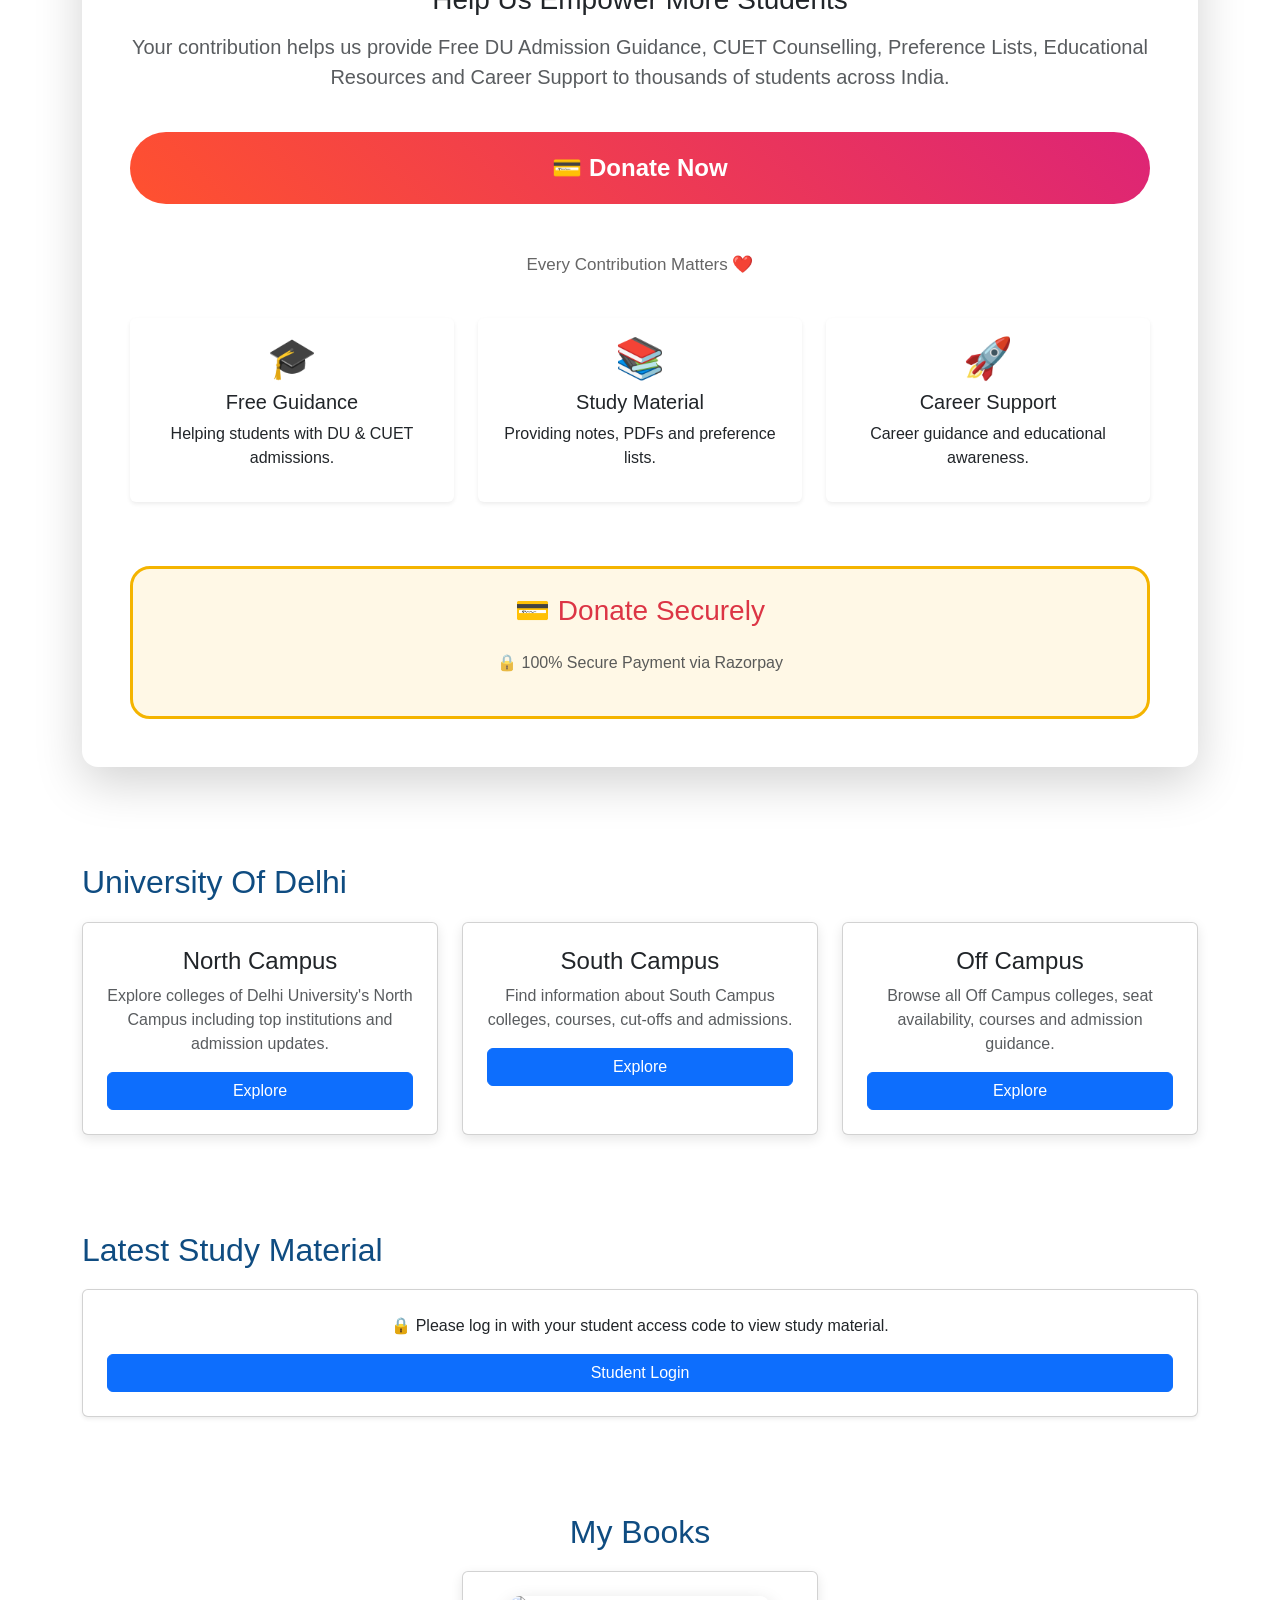
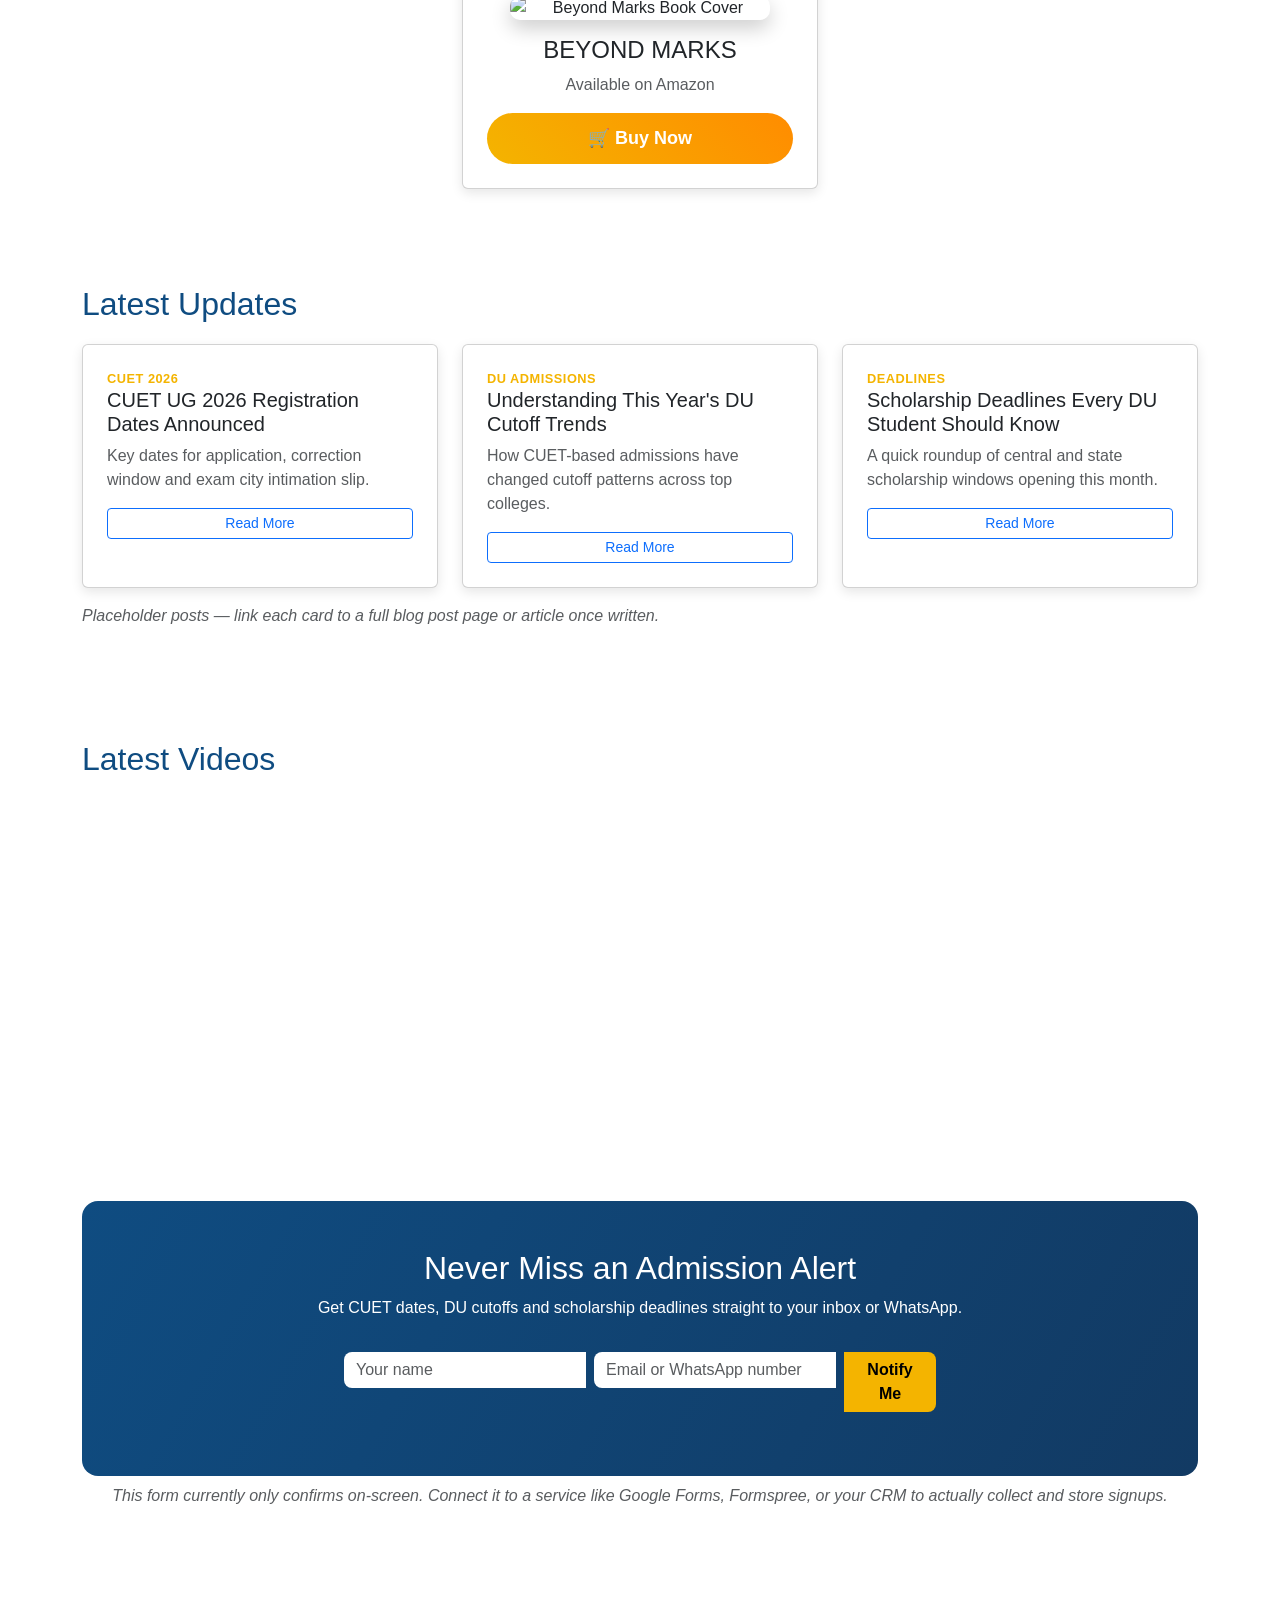
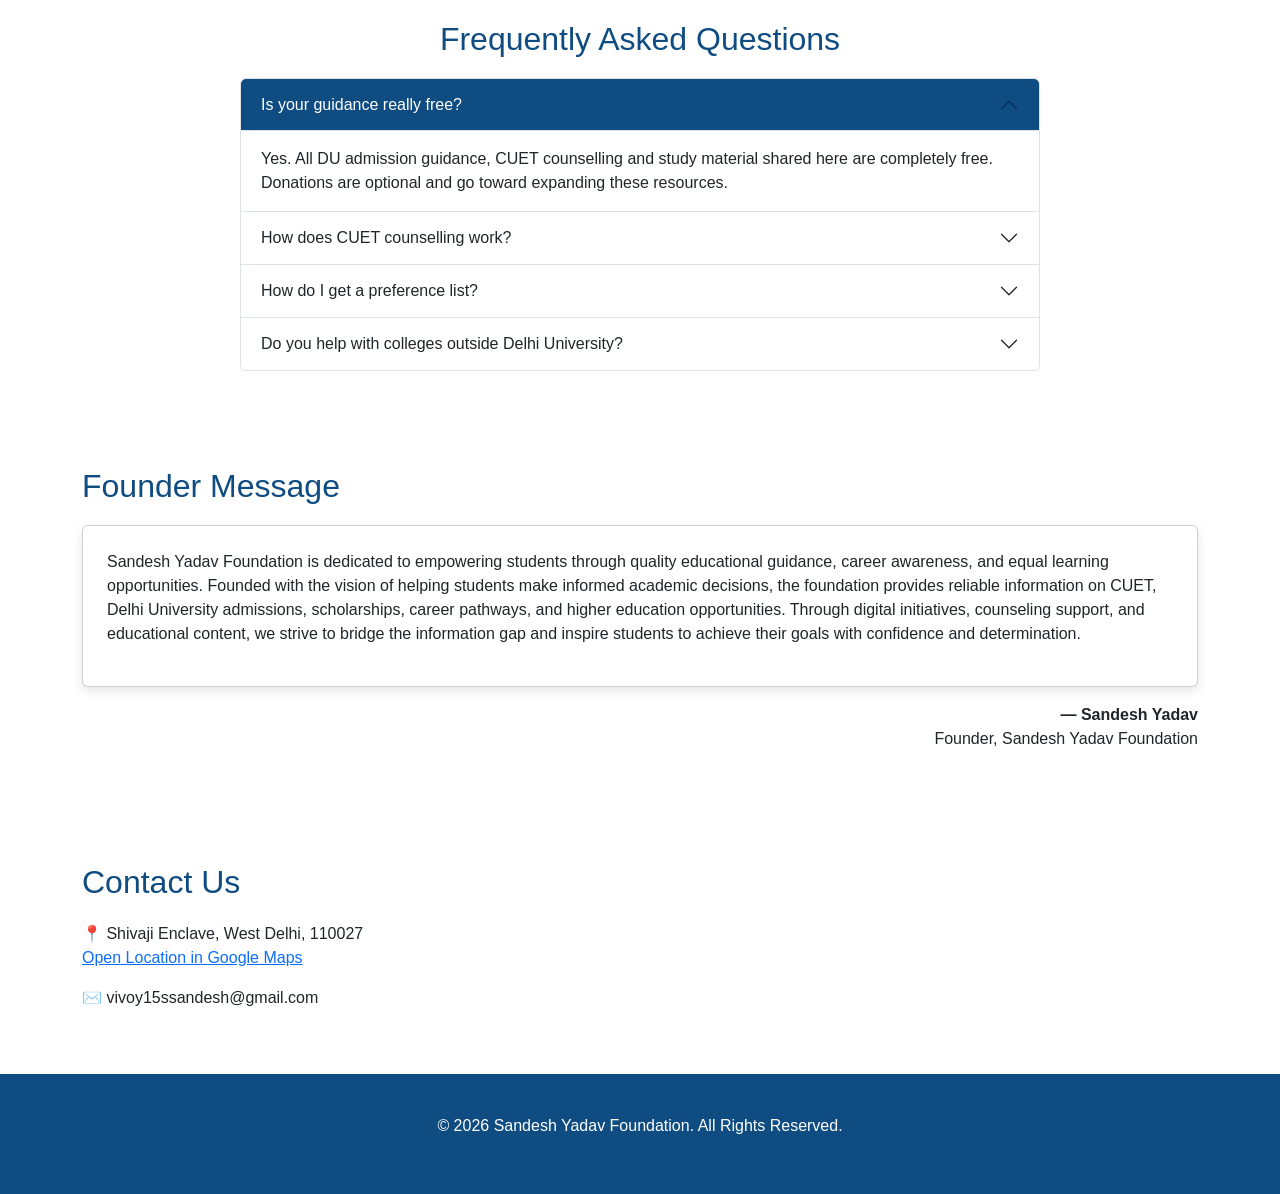
==== commit daf93687: "Enhance study materials section with login feature Added student login link and updated study materi" ====
--- a/index.html
+++ b/index.html
@@ -207,6 +207,7 @@
         <li class="nav-item"><a class="nav-link" href="#faq">FAQ</a></li>
         <li class="nav-item"><a class="nav-link" href="#videos">Videos</a></li>
         <li class="nav-item"><a class="nav-link" href="#contact">Contact</a></li>
+         <li class="nav-item"><a class="nav-link" href="login.html" id="loginNavLink">student login</a></li>
       </ul>
     </div>
   </div>
@@ -362,28 +363,47 @@
   </div>
 </section>
 
-<section id="study-materials" class="container py-5">
-  <h2 class="section-title">Study Materials</h2>
-  <p class="text-muted" style="max-width:800px;">
-    Our support isn't limited to DU or CUET aspirants — we help students studying in
-    any college or university with resources and guidance to do better academically
-    and plan their careers. This includes handwritten and typed <strong>notes</strong>,
-    <strong>previous year questions (PYQs)</strong>, <strong>book PDFs</strong>,
-    and <strong>video lectures</strong> across subjects and semesters, along with
-    ongoing career guidance for life after graduation.
-  </p>
-
-  <div class="card p-4 shadow-sm mb-4">
+<section id="pdfs" class="container py-5">
+  <h2 class="section-title">Latest Study Material</h2>
+
+  <div id="pdfLoggedOut" class="card p-4 shadow-sm text-center">
+    <p class="mb-3">🔒 Please log in with your student access code to view study material.</p>
+    <a href="login.html" class="btn btn-primary">Student Login</a>
+  </div>
+
+  <div id="pdfLoggedIn" class="card p-4 shadow-sm" style="display:none;">
+    <p id="welcomeMsg" class="text-muted"></p>
     <h4>B.Sc. Physical Science Semester 5</h4>
     <p class="text-muted">Semester 5 PDF Notes / Study Material.</p>
     <a href="pdfs/bsc-phy-sci-sem-5.pdf" target="_blank" class="btn btn-primary me-2">View PDF</a>
-    <a href="pdfs/bsc-phy-sci-sem-5.pdf" download class="btn btn-success">Download PDF</a>
-  </div>
-
-  <a href="study-materials.html" class="btn btn-warning btn-lg">📚 Explore All Study Materials</a>
-</section>
-
-<!-- ================= MY BOOKS SECTION ================= -->
+    <a href="pdfs/bsc-phy-sci-sem-5.pdf" download class="btn btn-success me-2">Download PDF</a>
+    <button onclick="syfLogout()" class="btn btn-outline-secondary">Logout</button>
+  </div>
+</section>
+
+<script>
+// Shared client-side gate check (see login.html for details/limitations).
+(function(){
+  const loggedIn = sessionStorage.getItem('syf_logged_in') === 'true';
+  const name = sessionStorage.getItem('syf_student_name');
+  const loggedOutBox = document.getElementById('pdfLoggedOut');
+  const loggedInBox = document.getElementById('pdfLoggedIn');
+  const navLink = document.getElementById('loginNavLink');
+
+  if(loggedIn){
+    loggedOutBox.style.display = 'none';
+    loggedInBox.style.display = 'block';
+    document.getElementById('welcomeMsg').innerText = 'Welcome, ' + name + '!';
+    if(navLink) navLink.innerText = '👋 ' + name;
+  }
+})();
+
+function syfLogout(){
+  sessionStorage.removeItem('syf_logged_in');
+  sessionStorage.removeItem('syf_student_name');
+  window.location.reload();
+}
+</script><!-- ================= MY BOOKS SECTION ================= -->
 <section id="books" class="container py-5">
   <h2 class="section-title text-center">My Books</h2>
   <div class="row justify-content-center">
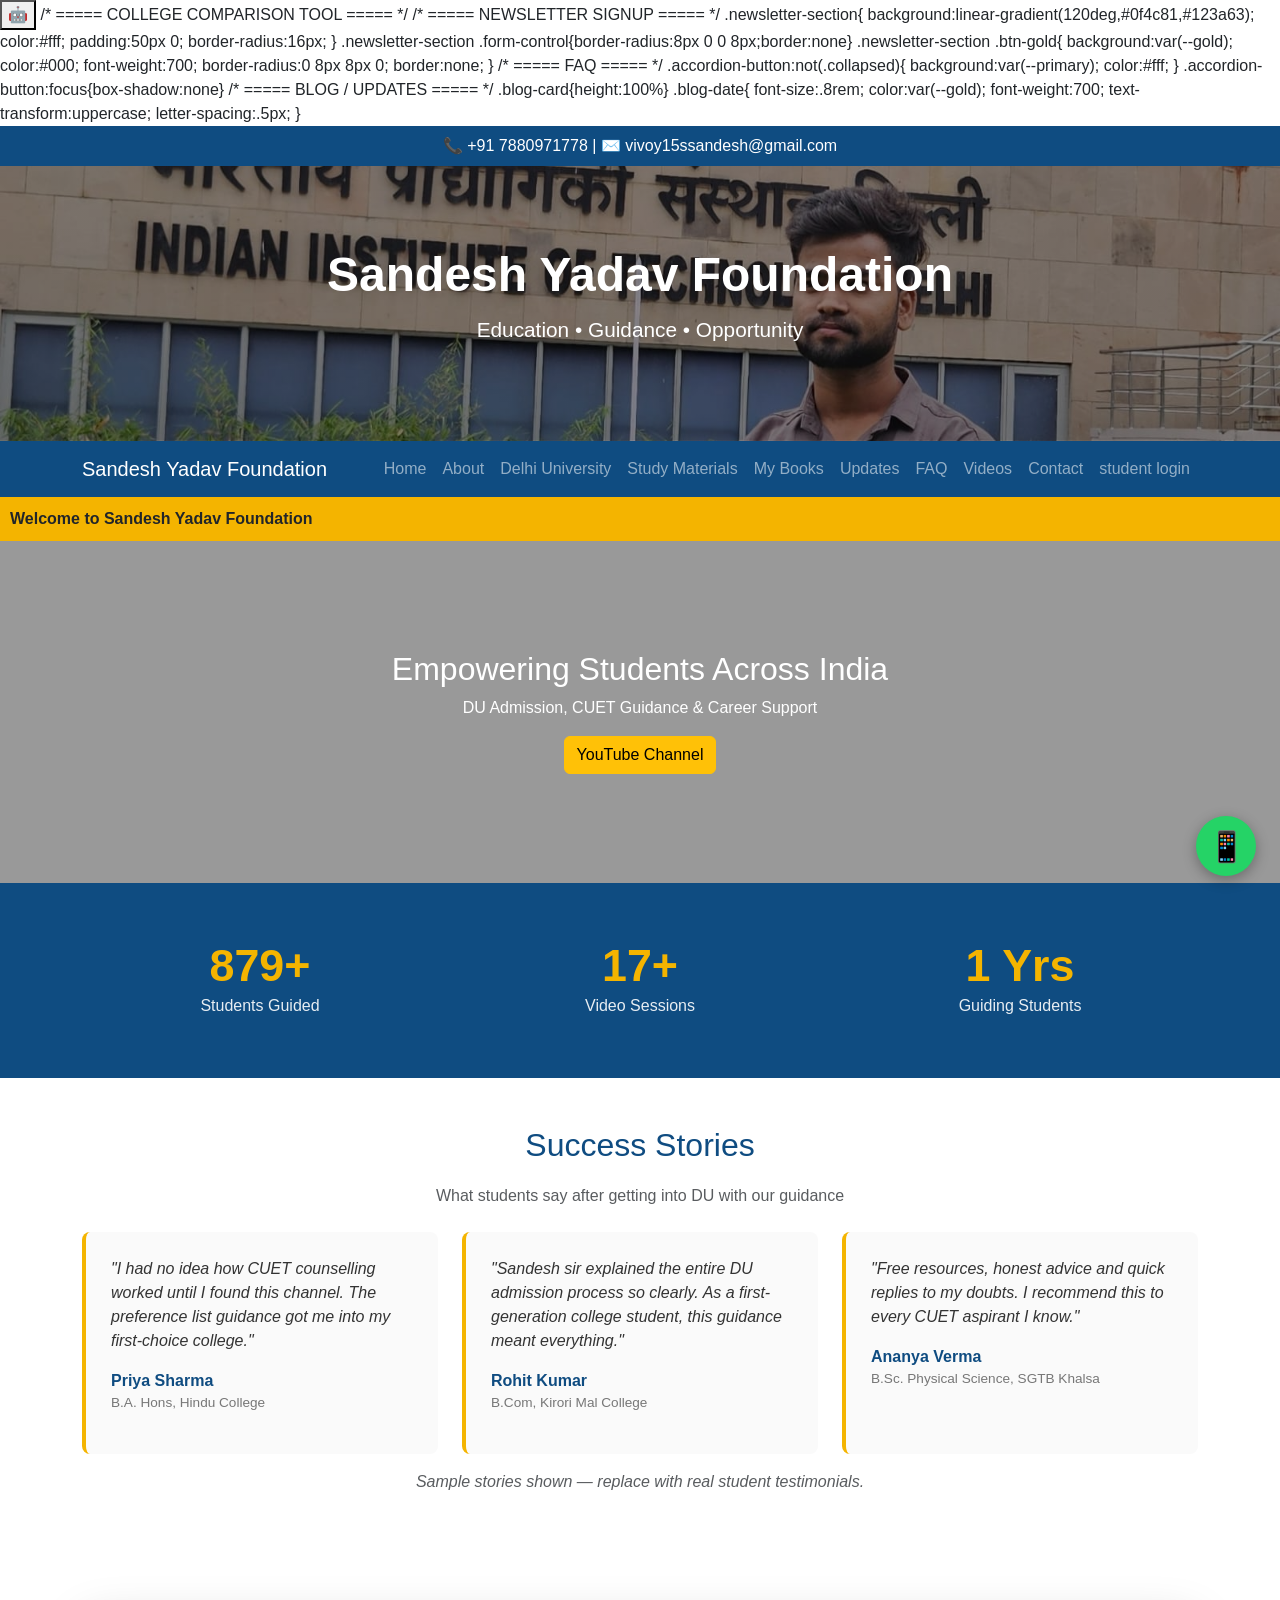
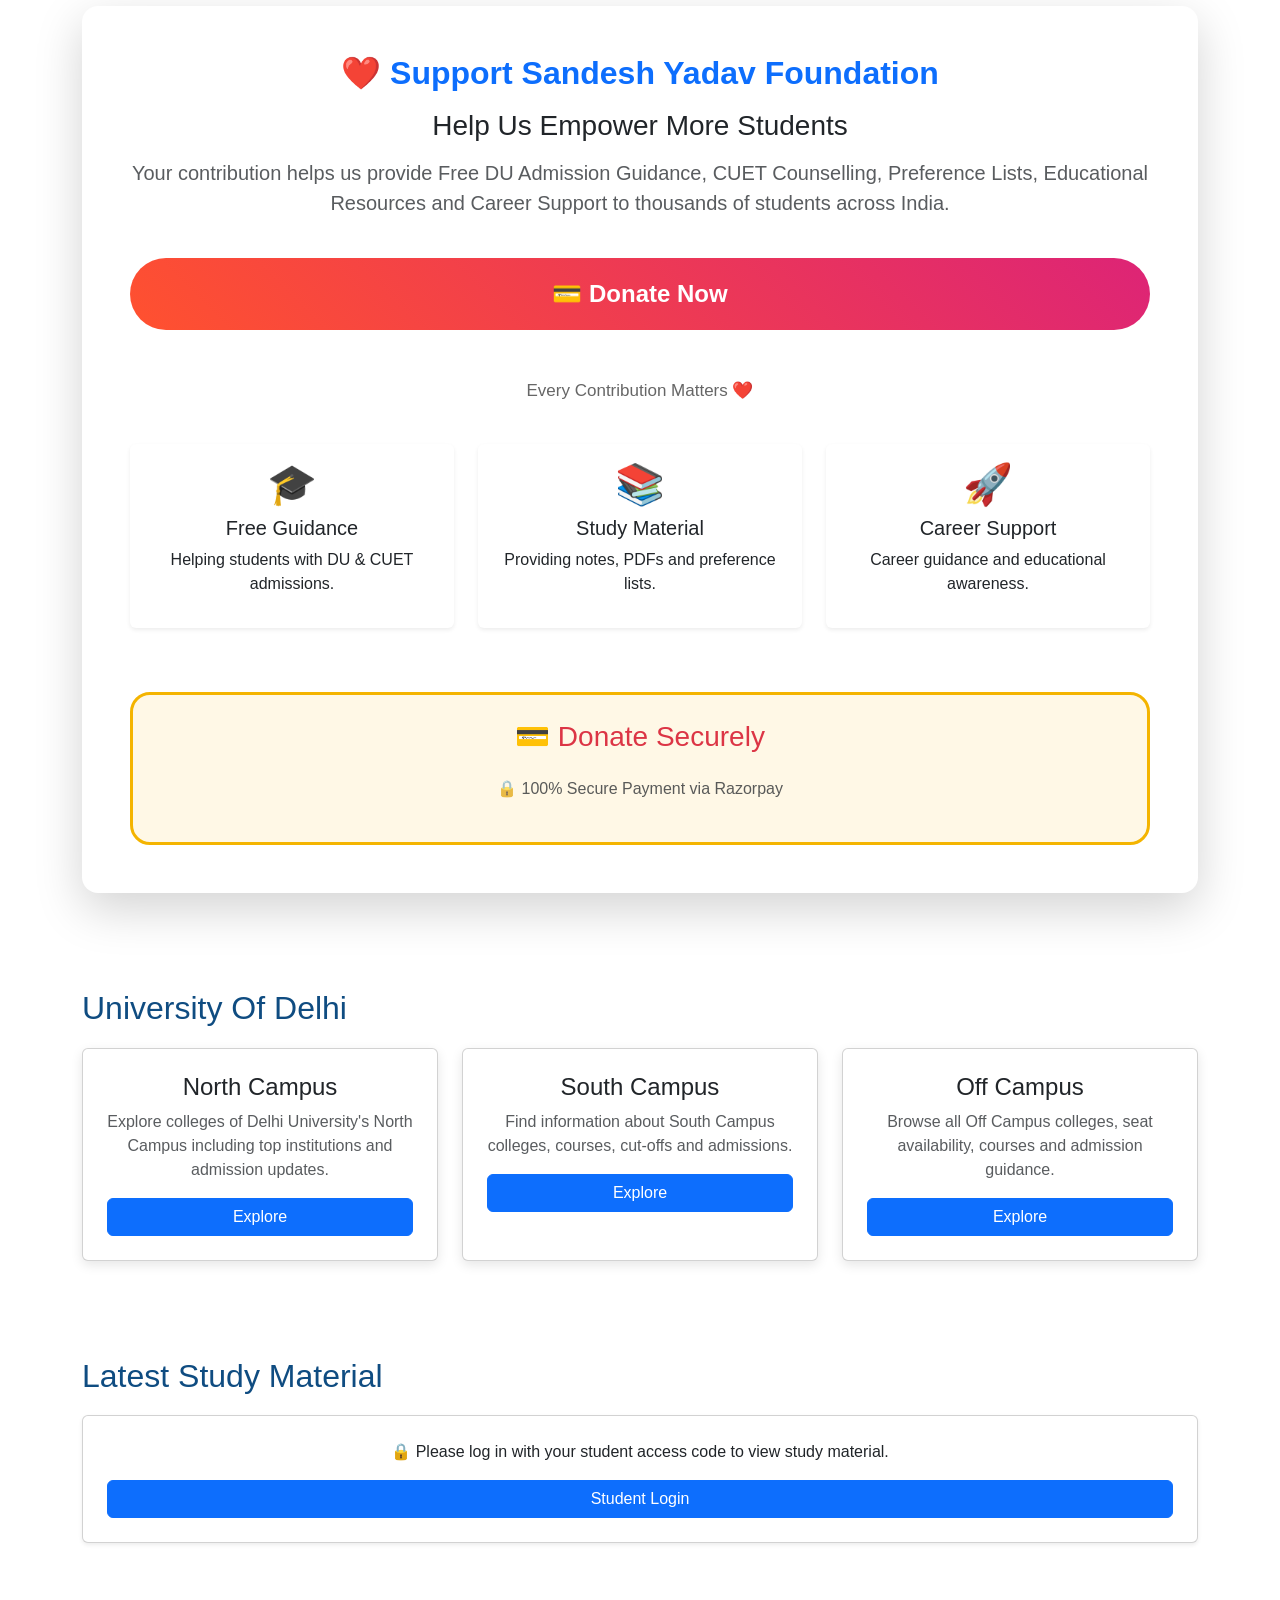
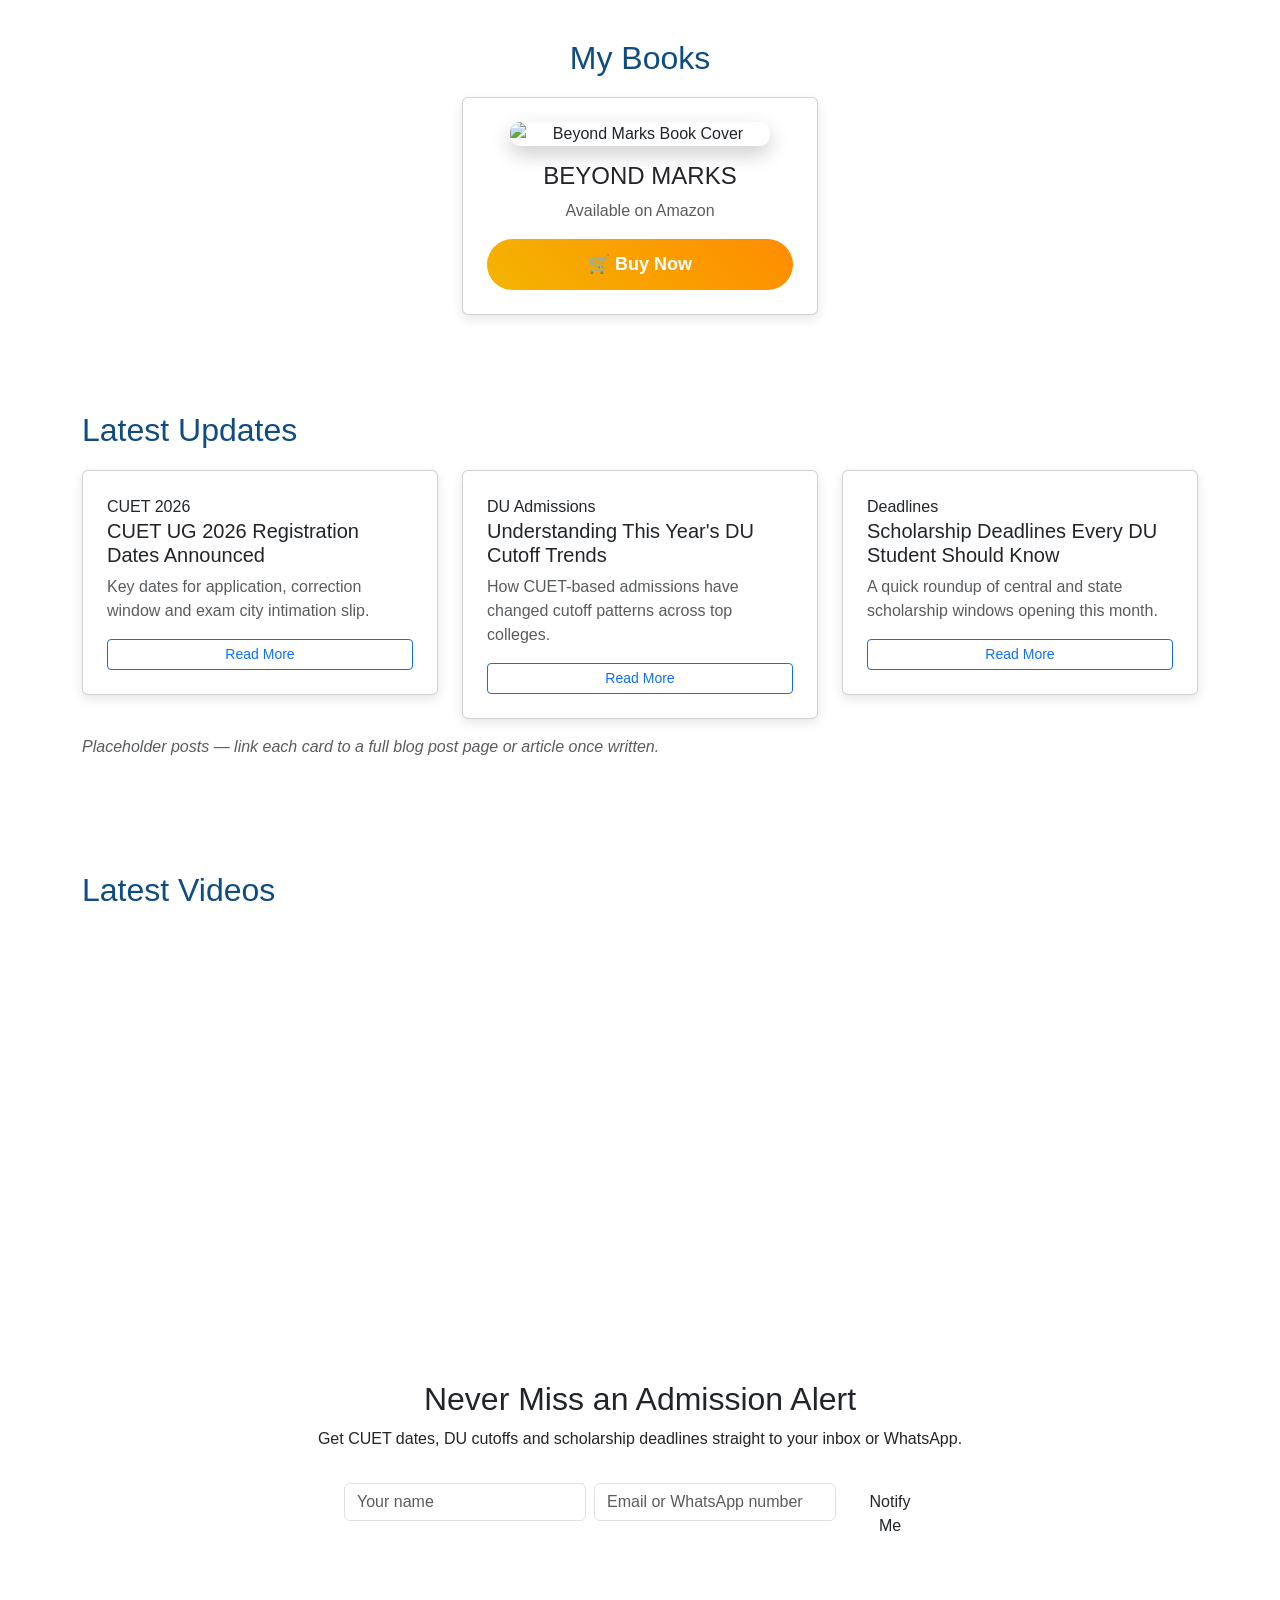
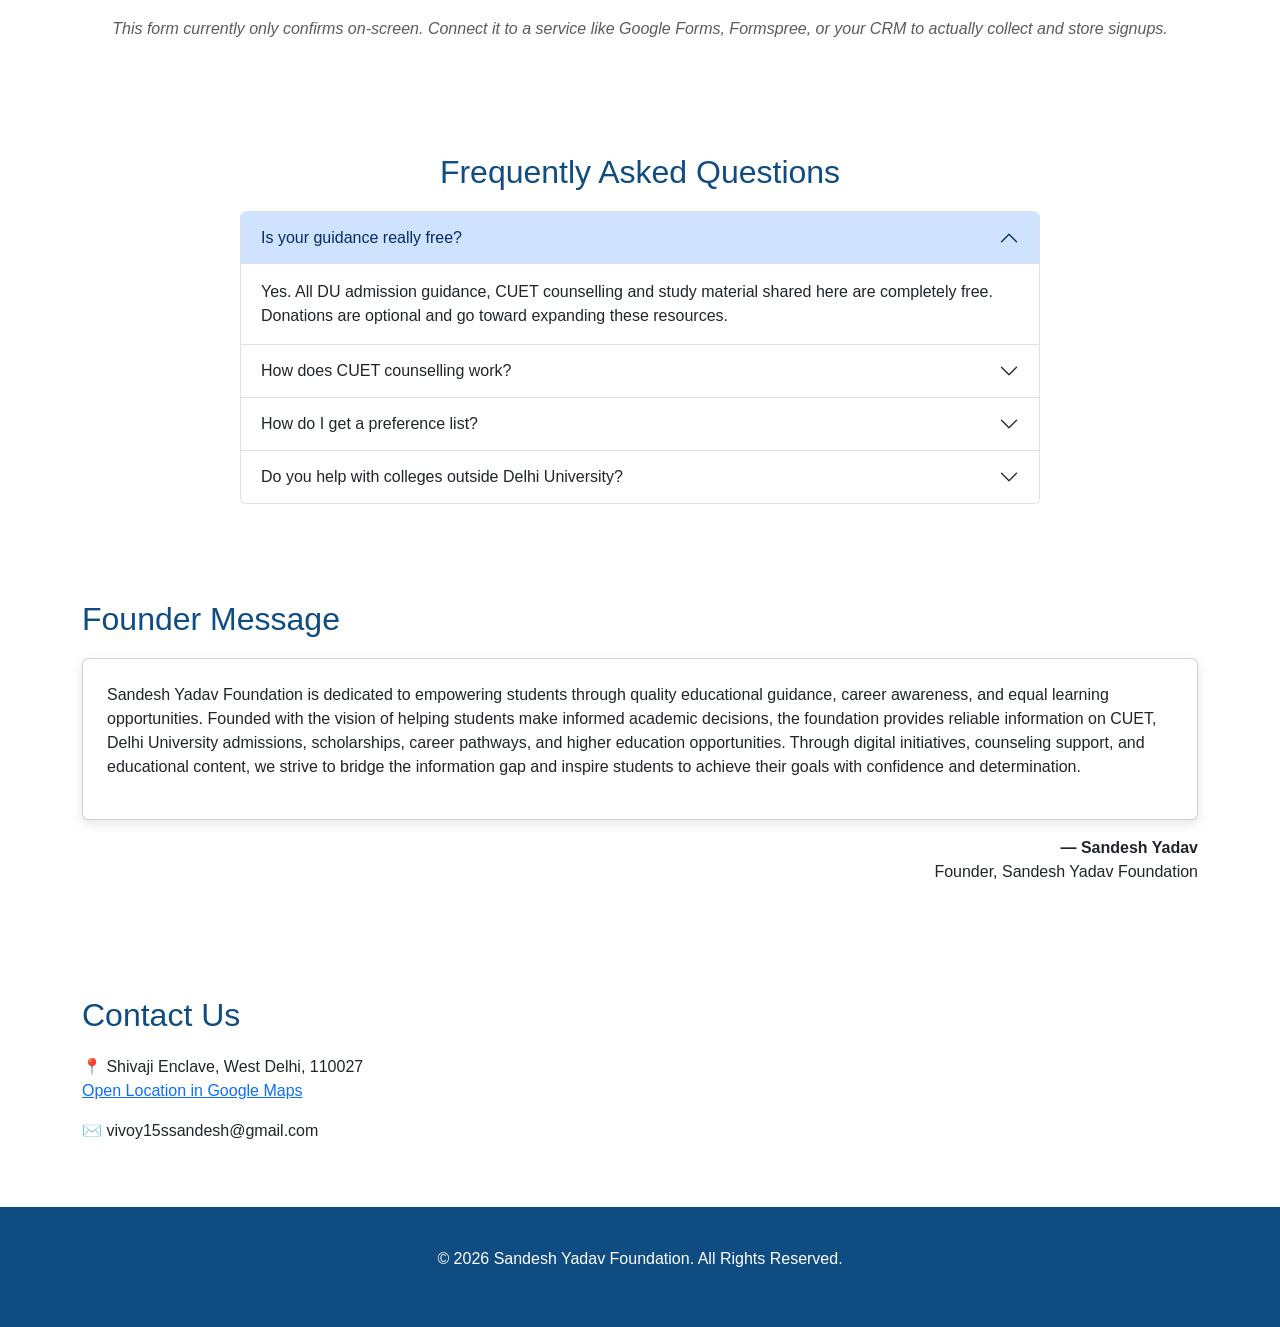
==== commit 0d47289b: "Implement AI Assistant with chat functionality Added AI Assistant feature with interactive chat inte" ====
--- a/index.html
+++ b/index.html
@@ -144,7 +144,257 @@
   70%{box-shadow:0 0 0 14px rgba(37,211,102,0)}
   100%{box-shadow:0 0 0 0 rgba(37,211,102,0)}
 }
-
+<!-- ================= AI ASSISTANT ================= -->
+
+<style>
+.ai-float-btn{
+  position:fixed;
+  bottom:95px;
+  right:24px;
+  width:60px;
+  height:60px;
+  border-radius:50%;
+  border:none;
+  background:#0f4c81;
+  color:white;
+  font-size:28px;
+  box-shadow:0 4px 14px rgba(0,0,0,.3);
+  cursor:pointer;
+  z-index:1001;
+}
+
+.ai-float-btn:hover{
+  transform:scale(1.05);
+}
+
+.ai-box{
+  position:fixed;
+  right:24px;
+  bottom:165px;
+  width:350px;
+  max-width:calc(100vw - 30px);
+  height:500px;
+  background:white;
+  border-radius:18px;
+  box-shadow:0 8px 30px rgba(0,0,0,.3);
+  z-index:1002;
+  display:none;
+  overflow:hidden;
+  flex-direction:column;
+}
+
+.ai-header{
+  background:#0f4c81;
+  color:white;
+  padding:15px;
+  display:flex;
+  justify-content:space-between;
+  align-items:center;
+  font-weight:bold;
+}
+
+.ai-close{
+  background:none;
+  border:none;
+  color:white;
+  font-size:22px;
+  cursor:pointer;
+}
+
+.ai-messages{
+  flex:1;
+  padding:15px;
+  overflow-y:auto;
+  background:#f5f7fa;
+}
+
+.ai-message{
+  margin-bottom:12px;
+  padding:10px 12px;
+  border-radius:12px;
+  max-width:85%;
+  line-height:1.4;
+  white-space:pre-wrap;
+}
+
+.ai-user{
+  background:#0f4c81;
+  color:white;
+  margin-left:auto;
+}
+
+.ai-bot{
+  background:white;
+  color:#222;
+  box-shadow:0 1px 4px rgba(0,0,0,.1);
+}
+
+.ai-input-area{
+  display:flex;
+  padding:10px;
+  border-top:1px solid #ddd;
+  background:white;
+}
+
+.ai-input{
+  flex:1;
+  border:1px solid #ccc;
+  border-radius:20px;
+  padding:10px 14px;
+  outline:none;
+}
+
+.ai-send{
+  margin-left:8px;
+  border:none;
+  border-radius:50%;
+  width:42px;
+  height:42px;
+  background:#0f4c81;
+  color:white;
+  cursor:pointer;
+}
+
+@media(max-width:500px){
+  .ai-box{
+    right:10px;
+    bottom:160px;
+    width:calc(100vw - 20px);
+    height:60vh;
+  }
+
+  .ai-float-btn{
+    right:15px;
+  }
+}
+</style>
+
+<button class="ai-float-btn" onclick="toggleAI()" aria-label="Open AI Assistant">
+  🤖
+</button>
+
+<div class="ai-box" id="aiBox">
+
+  <div class="ai-header">
+    <span>🤖 AI Assistant</span>
+    <button class="ai-close" onclick="toggleAI()">×</button>
+  </div>
+
+  <div class="ai-messages" id="aiMessages">
+    <div class="ai-message ai-bot">
+      👋 Hello! I'm your AI Assistant. Ask me anything about DU, CUET, admissions or studies.
+    </div>
+  </div>
+
+  <div class="ai-input-area">
+    <input
+      type="text"
+      id="aiInput"
+      class="ai-input"
+      placeholder="Ask something..."
+      onkeydown="if(event.key==='Enter') askAI()"
+    >
+    <button class="ai-send" onclick="askAI()">➤</button>
+  </div>
+
+</div>
+
+<script>
+function toggleAI(){
+  const box = document.getElementById("aiBox");
+
+  if(box.style.display === "flex"){
+    box.style.display = "none";
+  }else{
+    box.style.display = "flex";
+    document.getElementById("aiInput").focus();
+  }
+}
+
+async function askAI(){
+
+  const input = document.getElementById("aiInput");
+  const messages = document.getElementById("aiMessages");
+
+  const message = input.value.trim();
+
+  if(!message) return;
+
+  messages.innerHTML += `
+    <div class="ai-message ai-user">
+      ${escapeAIText(message)}
+    </div>
+  `;
+
+  input.value = "";
+
+  const loading = document.createElement("div");
+  loading.className = "ai-message ai-bot";
+  loading.textContent = "Thinking...";
+  messages.appendChild(loading);
+
+  messages.scrollTop = messages.scrollHeight;
+
+  try{
+
+    const response = await fetch(
+      "https://YOUR-VERCEL-DOMAIN.vercel.app/api/chat",
+      {
+        method:"POST",
+        headers:{
+          "Content-Type":"application/json"
+        },
+        body:JSON.stringify({
+          message:message
+        })
+      }
+    );
+
+    const data = await response.json();
+
+    loading.remove();
+
+    if(data.answer){
+
+      const answer = document.createElement("div");
+      answer.className = "ai-message ai-bot";
+      answer.textContent = data.answer;
+
+      messages.appendChild(answer);
+
+    }else{
+
+      const error = document.createElement("div");
+      error.className = "ai-message ai-bot";
+      error.textContent = "Sorry, something went wrong.";
+      messages.appendChild(error);
+
+    }
+
+  }catch(error){
+
+    loading.remove();
+
+    const errorMessage = document.createElement("div");
+    errorMessage.className = "ai-message ai-bot";
+    errorMessage.textContent =
+      "Unable to connect to the AI server.";
+
+    messages.appendChild(errorMessage);
+
+  }
+
+  messages.scrollTop = messages.scrollHeight;
+}
+
+function escapeAIText(text){
+  const div = document.createElement("div");
+  div.textContent = text;
+  return div.innerHTML;
+}
+</script>
+
+<!-- ================= END AI ASSISTANT ================= -->
 /* ===== COLLEGE COMPARISON TOOL ===== */
 /* ===== NEWSLETTER SIGNUP ===== */
 .newsletter-section{
@@ -613,7 +863,24 @@
   }, {threshold:0.3});
   observer.observe(statsSection);
 }
- 
+   // ========== LANGUAGE POPUP FUNCTIONS (Original code, unchanged) ==========
+    var lpSelected = 'hi';
+    var lpBtnLabels = { hi: 'हिंदी में जारी रखें →', en: 'Continue in English →', mr: 'मराठीत सुरू ठेवा →' };
+
+    function lpSelect(el) {
+        document.querySelectorAll('.lp-opt').forEach(function(o){ o.classList.remove('active'); });
+        el.classList.add('active');
+        lpSelected = el.getAttribute('data-lang');
+        document.getElementById('lpBtn').textContent = lpBtnLabels[lpSelected];
+    }
+
+    function lpApply() {
+        document.getElementById('langPopupOverlay').style.display = 'none';
+        if (typeof toggleLanguage === 'function') {
+            toggleLanguage(lpSelected);
+        }
+    }
+
 // ===== NEWSLETTER SIGNUP (front-end only placeholder) =====
 const signupForm = document.getElementById('signupForm');
   if(signupForm){
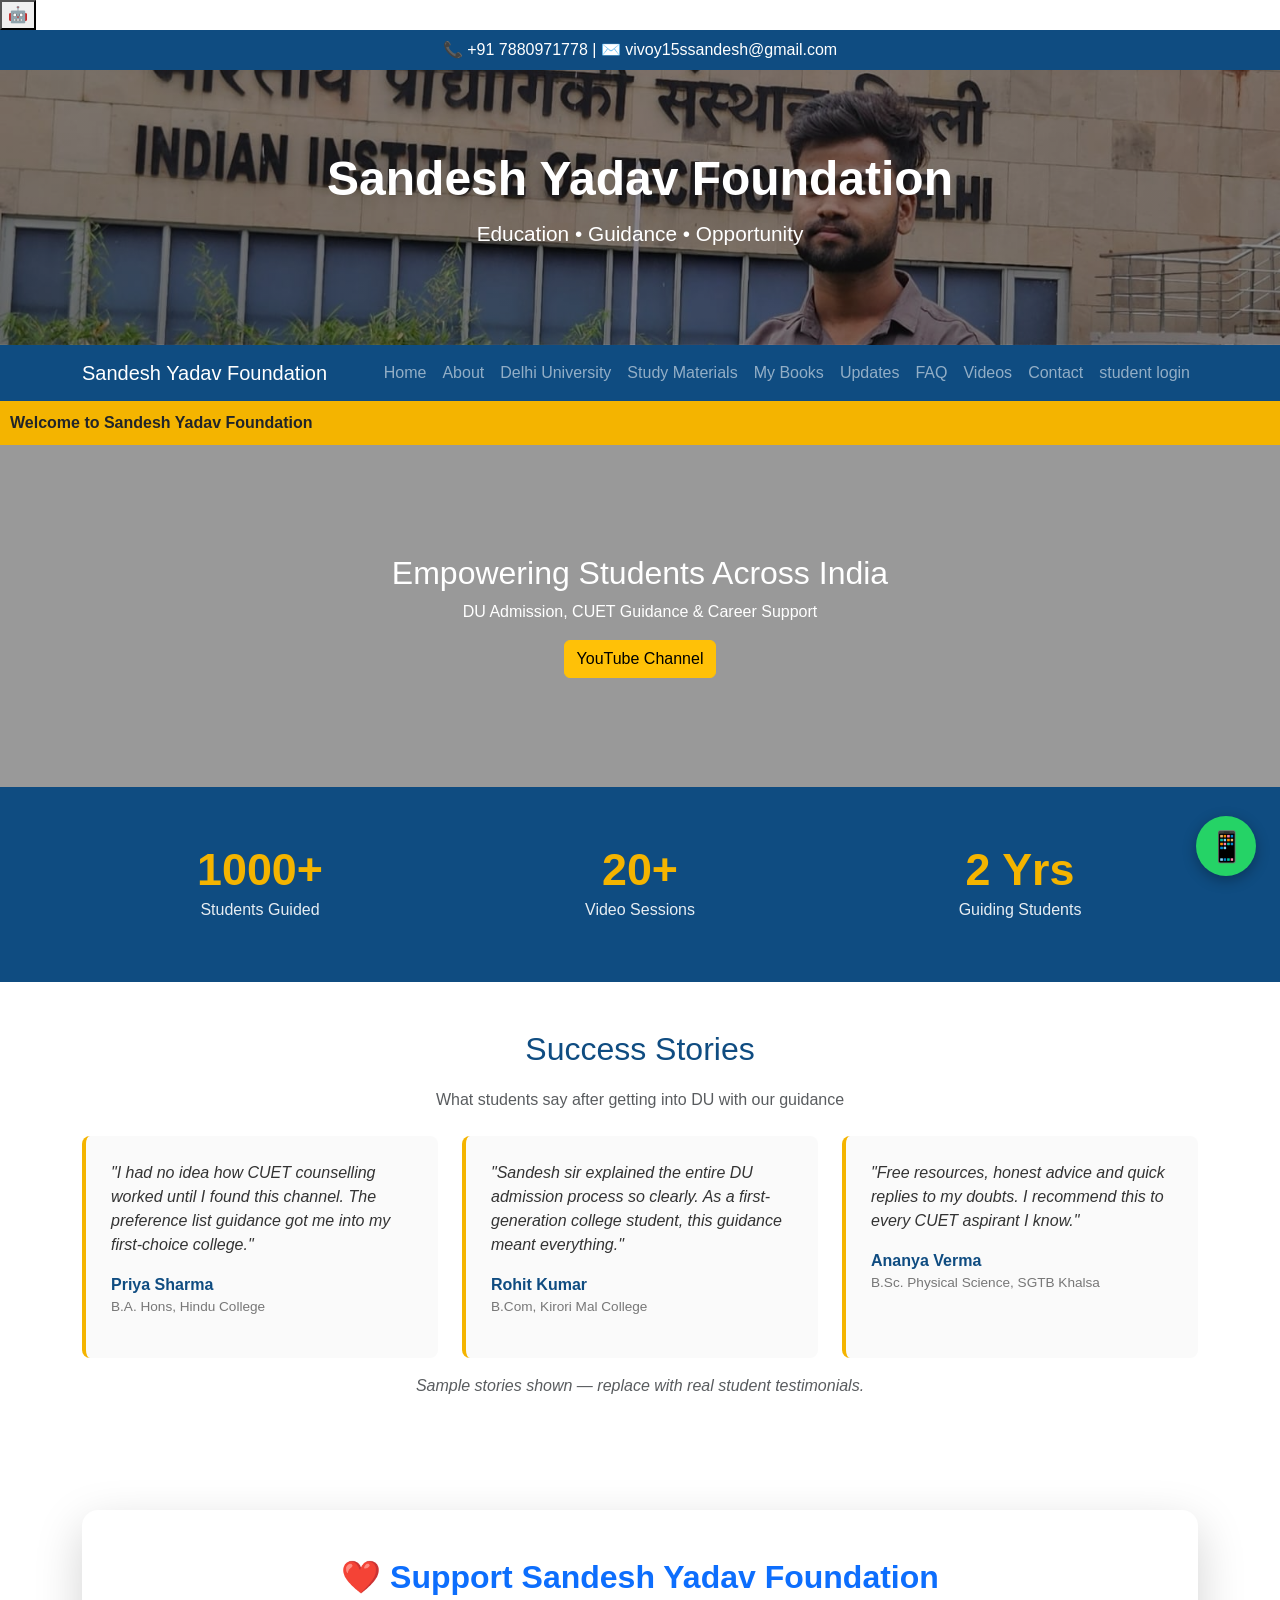
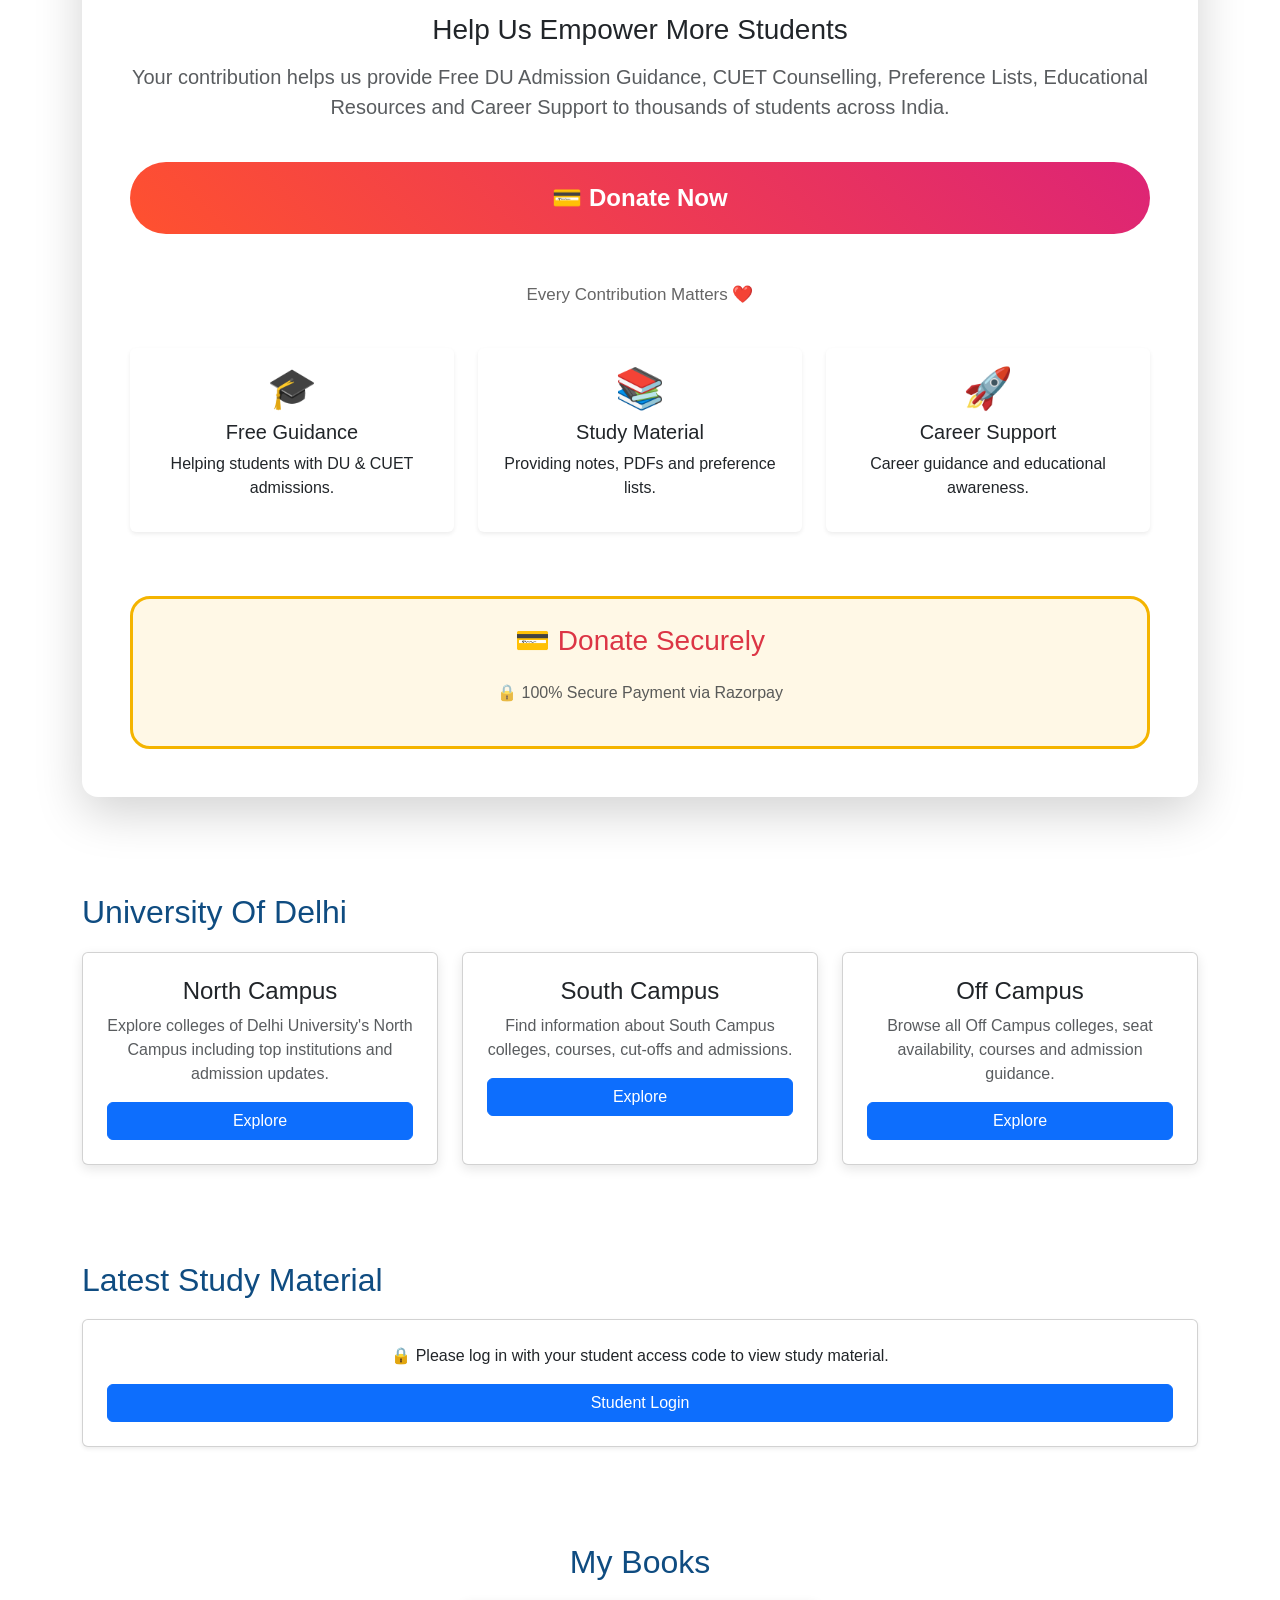
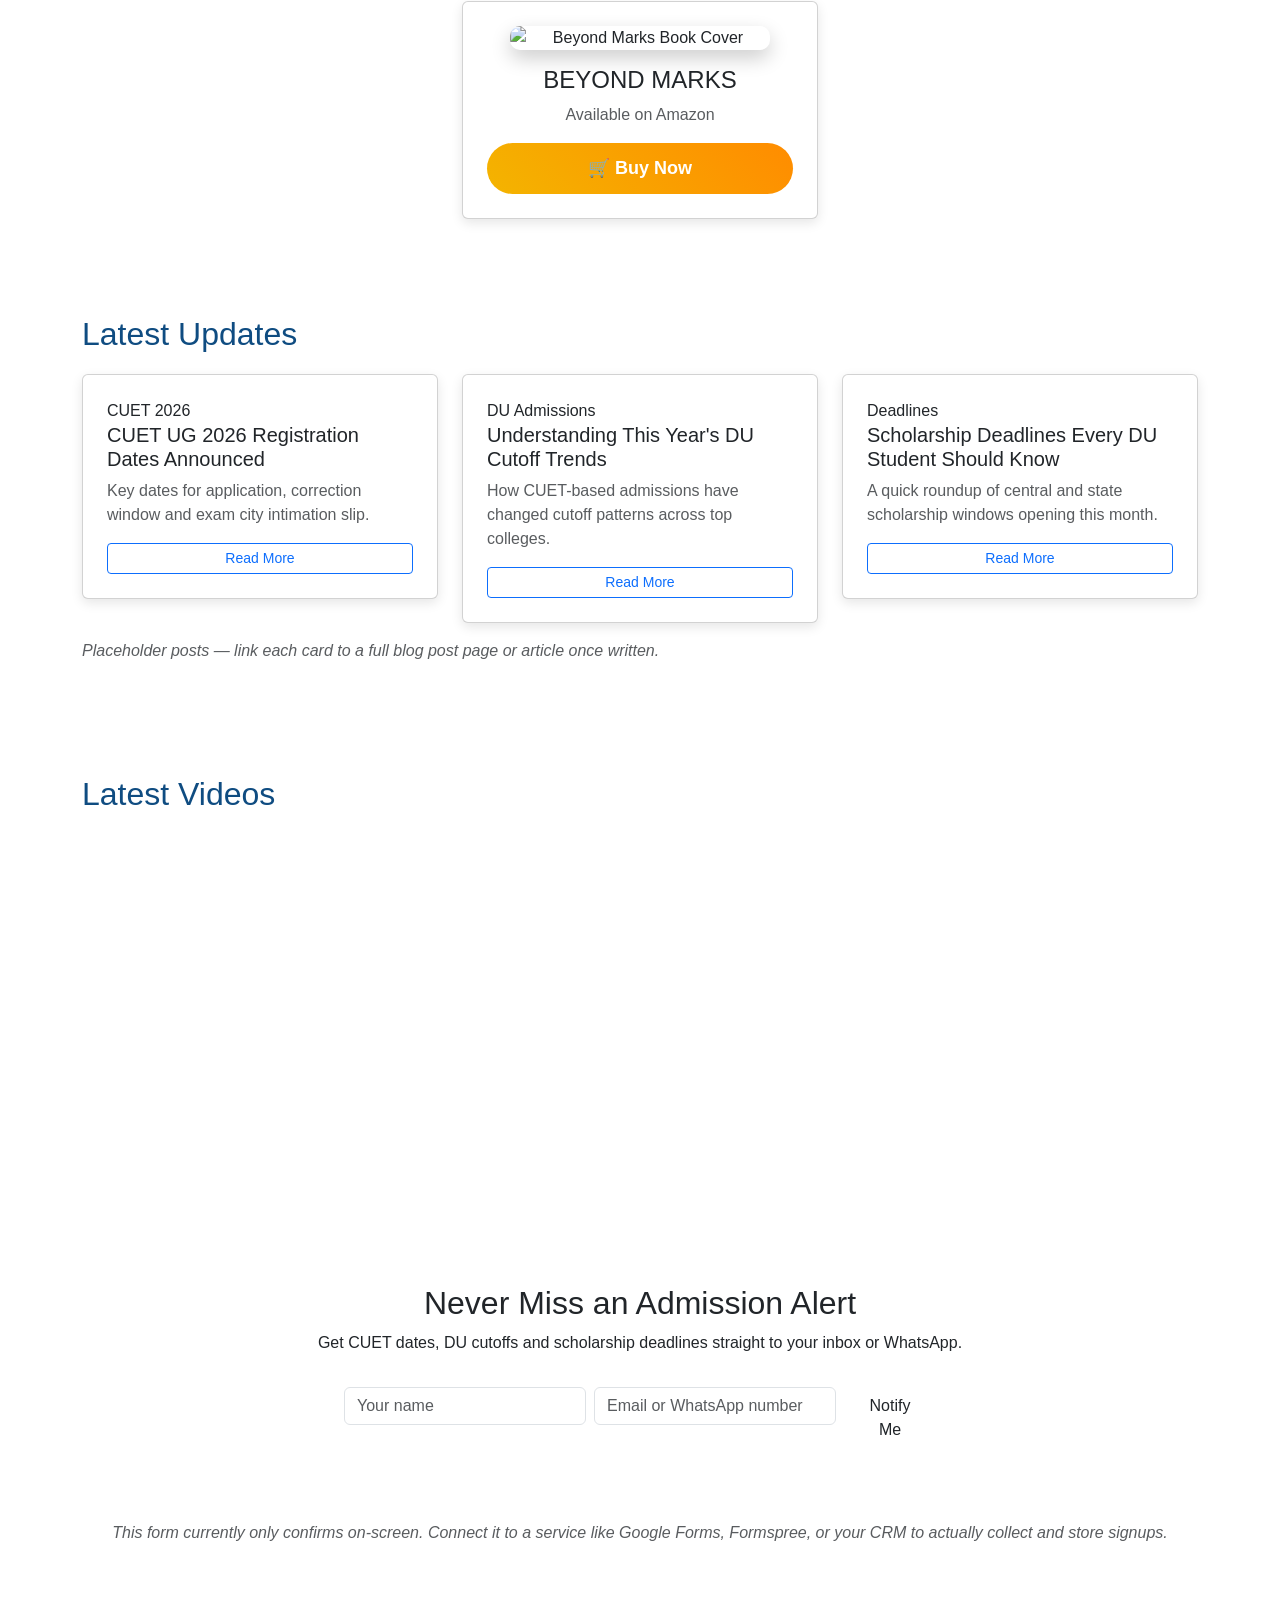
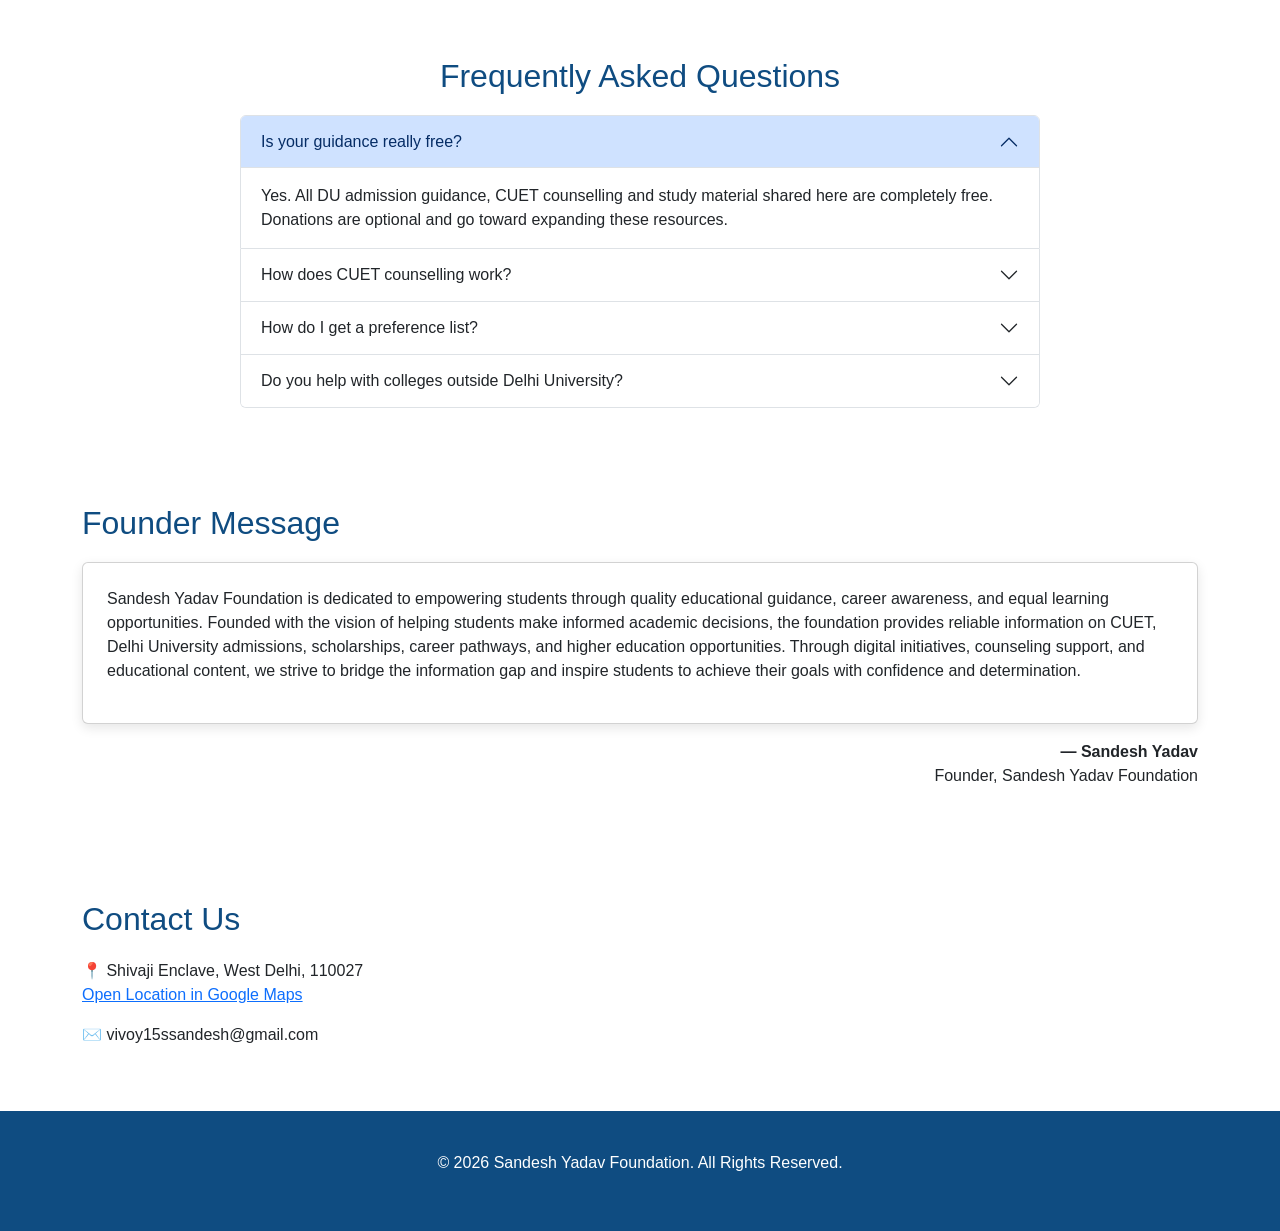
==== commit 3a2d00e1: "Clean up CSS by removing unused styles Removed unused CSS styles for newsletter, FAQ, and blog secti" ====
--- a/index.html
+++ b/index.html
@@ -395,40 +395,6 @@
 </script>
 
 <!-- ================= END AI ASSISTANT ================= -->
-/* ===== COLLEGE COMPARISON TOOL ===== */
-/* ===== NEWSLETTER SIGNUP ===== */
-.newsletter-section{
-  background:linear-gradient(120deg,#0f4c81,#123a63);
-  color:#fff;
-  padding:50px 0;
-  border-radius:16px;
-}
-.newsletter-section .form-control{border-radius:8px 0 0 8px;border:none}
-.newsletter-section .btn-gold{
-  background:var(--gold);
-  color:#000;
-  font-weight:700;
-  border-radius:0 8px 8px 0;
-  border:none;
-}
-
-/* ===== FAQ ===== */
-.accordion-button:not(.collapsed){
-  background:var(--primary);
-  color:#fff;
-}
-.accordion-button:focus{box-shadow:none}
-
-/* ===== BLOG / UPDATES ===== */
-.blog-card{height:100%}
-.blog-date{
-  font-size:.8rem;
-  color:var(--gold);
-  font-weight:700;
-  text-transform:uppercase;
-  letter-spacing:.5px;
-}
-
 </style>
 </head>
 <body>
